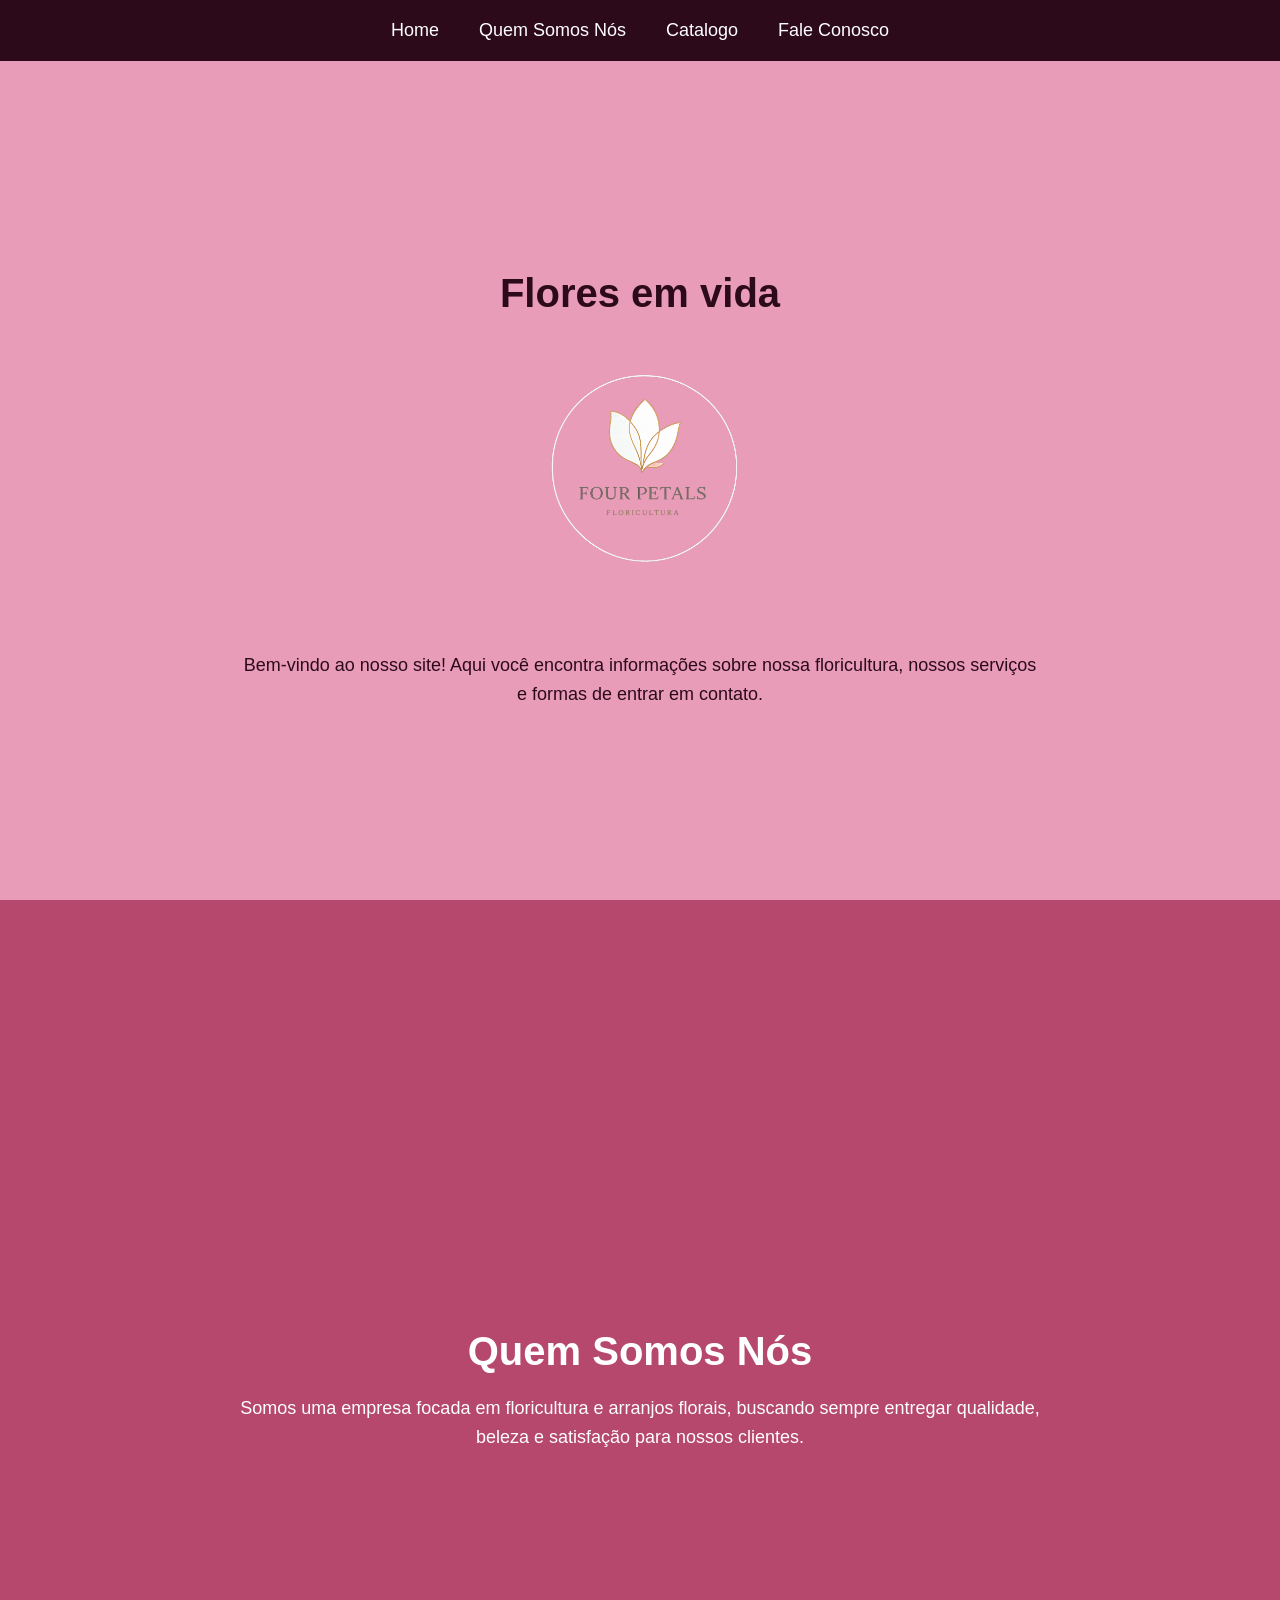
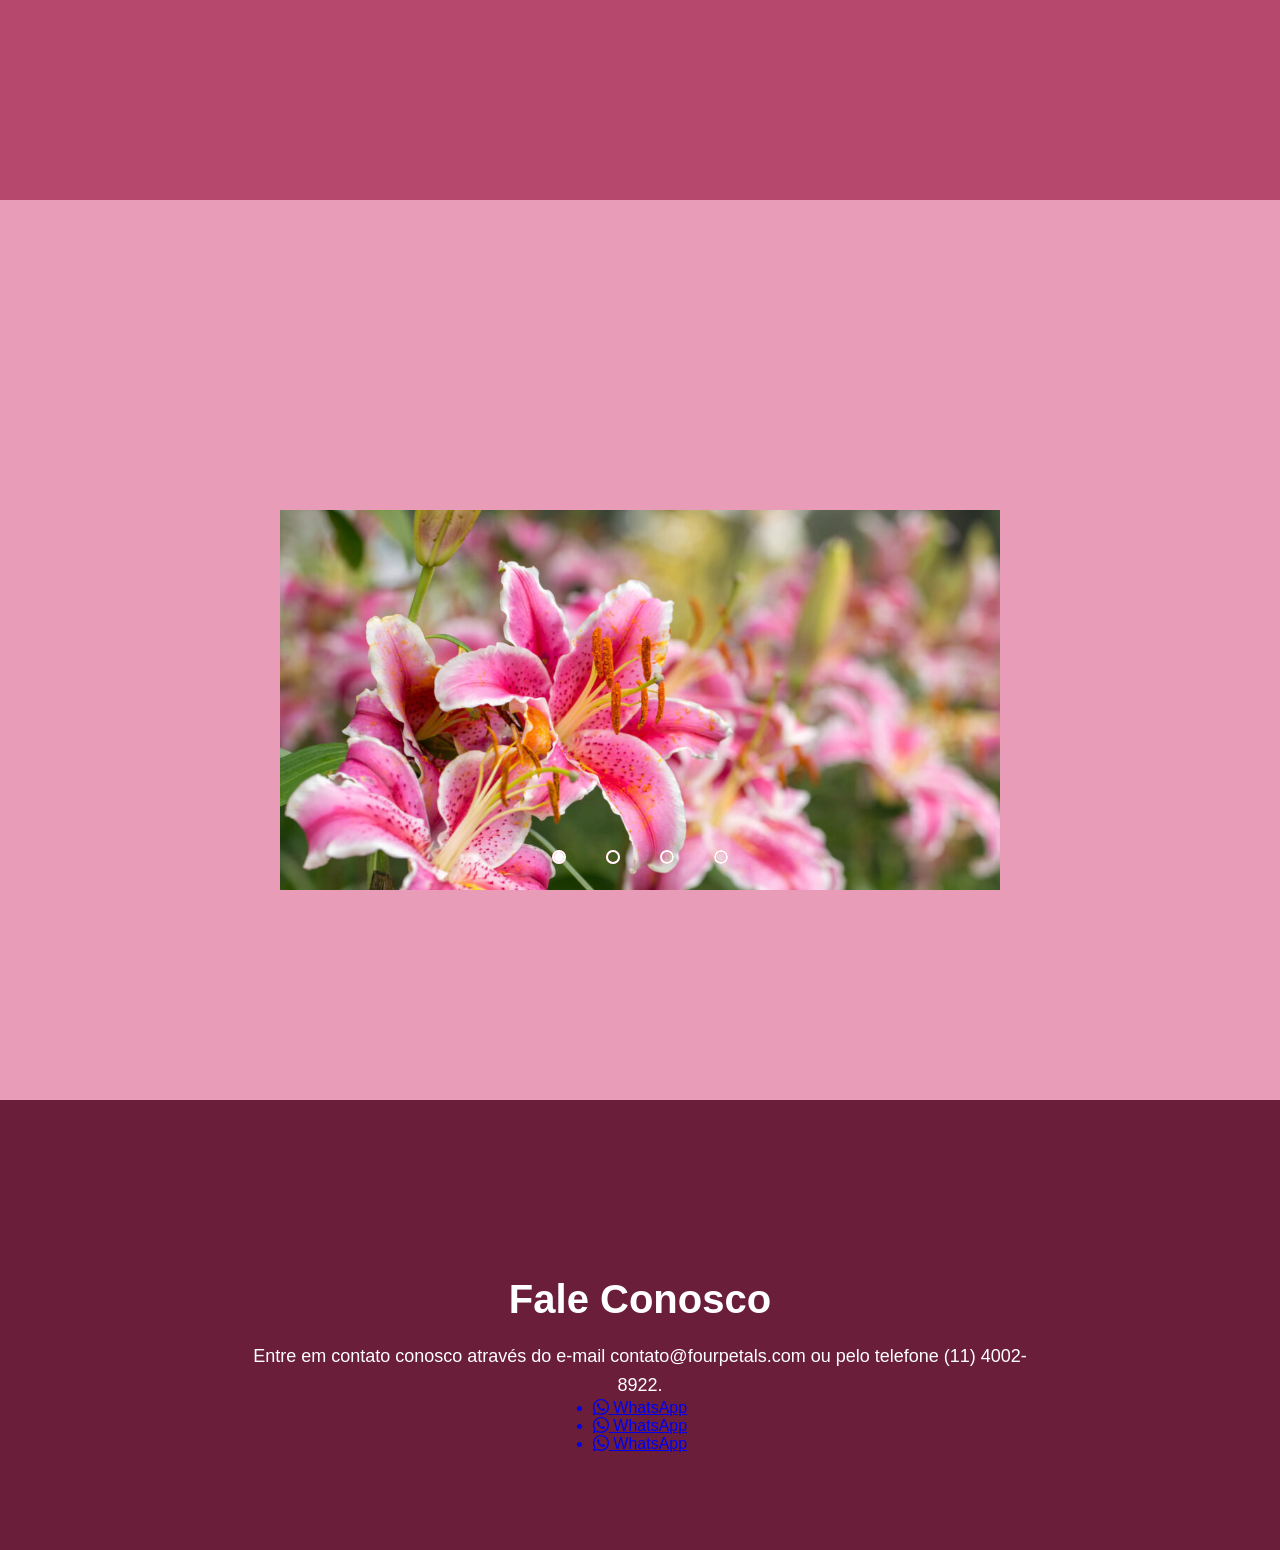
==== index.html @ 28633aa7 "icones icones de contato" ====
<!DOCTYPE html>
<html lang="pt-BR">
<head>
    <meta charset="UTF-8">
    <meta name="viewport" content="width=device-width, initial-scale=1.0">
    <link rel="stylesheet" href="style.css">
 
    <title>Four Petals Floricultura</title>
</head>

<body>

<header>
    <nav>
        <ul>
            <li><a href="#home">Home</a></li>
            <li><a href="#quem-somos">Quem Somos Nós</a></li>
            <li><a href="#carrossel">Catalogo</a></li>
            <li><a href="#fale-conosco">Fale Conosco</a></li>

        </ul> 
    </nav>
</header>

<section id="home">
    <h1>Flores em vida</h1>

    <img src="imagens/chat.png" alt="Logo Four Petals" class="logo">

    <p>
        Bem-vindo ao nosso site! Aqui você encontra informações sobre nossa floricultura,
        nossos serviços e formas de entrar em contato.
    </p>
</section>
<!-- CARROSSEL DE FOTOS -->
<div class="carousel">

   

</div>

<section id="quem-somos">
    <h1>Quem Somos Nós</h1>

    <p>
        Somos uma empresa focada em floricultura e arranjos florais,
        buscando sempre entregar qualidade, beleza e satisfação para nossos clientes.
    </p>
</section>

    <section id="imagens">
        
        <div class="slider">

            <div class="slides">
                <!---Radio Buttons--->
                <input type="radio" name="radio-btn" id="radio1">
                <input type="radio" name="radio-btn" id="radio2">
                <input type="radio" name="radio-btn" id="radio3">
                <input type="radio" name="radio-btn" id="radio4">
               <!---Fim Radio Buttons--->

             <!---Slide images--->
                <div class="slide first">
                    <img src="imagens/site.jpeg">

                </div>
                <div class="slide">
                    <img src="imagens/61x-wRxn1pL.jpg">

                </div>
                <div class="slide">
                    <img src="imagens/orquidea.jpg">

                </div>
                <div class="slide">
                    <img src="imagens/girassol.jpg">

                </div>
               <!---Fim Radio Buttons--->

                  <!---Navigation auto--->
                <div class="navigation-auto">
                    <div class="auto-btn1"></div>
                    <div class="auto-btn2"></div>
                    <div class="auto-btn3"></div>
                    <div class="auto-btn4"></div>
                </div>

        
            </div>

            <div class="manual-navigation">
                    <label for="radio1" class="manual-btn"></label>
                    <label for="radio2" class="manual-btn"></label>
                    <label for="radio3" class="manual-btn"></label>
                    <label for="radio4" class="manual-btn"></label>
                    


            </div>






        </div>





    </section>

<section id="fale-conosco">
    <h1>Fale Conosco</h1>

    <p>
        Entre em contato conosco através do e-mail contato@fourpetals.com
        ou pelo telefone (11) 4002-8922.
    </p>

    <head>

        <link rel="stylesheet" href="https://cdn.jsdelivr.net/npm/bootstrap-icons@1.13.1/font/bootstrap-icons.min.css">

    <link rel="stylesheet" href="style.css">
    <title>Botões sociais</title>
 </head>  

 
    <ul>
        <a href="#instagram">
            <li style="--cor1: #8cff00; --cor2: #00ffe1;">
                <span class="icon"><i class="bi bi-whatsapp"></i></span>
                <span class="text">WhatsApp</span>
            </li>
        </a>

                <a href="#whatsapp">
            <li style="--cor1: #8cff00; --cor2: #00ffe1;">
                <span class="icon"><i class="bi bi-whatsapp"></i></span>
                <span class="text">WhatsApp</span>
            </li>
        </a>

        <a href="#redes-sociais">
            <li style="--cor1: #8cff00; --cor2: #00ffe1;">
                <span class="icon"><i class="bi bi-whatsapp"></i></span>
                <span class="text">WhatsApp</span>
            </li>
        </a>

    </ul>  

</section>


<script src="script.js"></script>
</body>
</html>
---- style.css ----
* {
    margin: 0;
    padding: 0;
    box-sizing: border-box;
    font-family: Arial, Helvetica, sans-serif;
}

html {
    scroll-behavior: smooth;
}

body {
    background-color: #E89CB8;
}

/* Cabeçalho */
header {
    background-color: #2C0A1A;
    padding: 20px;
    position: fixed;
    width: 100%;
    top: 0;
    left: 0;
    z-index: 1000;
}

nav ul {
    display: flex;
    justify-content: center;
    gap: 40px;
    list-style: none;
}

nav a {
    color: white;
    text-decoration: none;
    font-size: 18px;
    transition: 0.3s;
}

nav a:hover {
    color: #E89CB8;
}

/* Seções */
section {
    min-height: 100vh;
    padding: 120px 40px 40px;
    display: flex;
    flex-direction: column;
    justify-content: center;
    align-items: center;
    text-align: center;
}


/*Parte do carrosel*/

.slider {
    margin: 0 auto;
    width: 800px;
    height: 400px;
    overflow: hidden;
}


.slides{
    width: 400%;
    height: 400px;
    display: flex;
}

.slides input{
    display: none;
}

.slide{
    width: 25%;
    position: relative;
    transition: 2s;
}

.slide img{
    width: 800px;
}

.manual-navigation{
    position:absolute;
    width: 800px;
    margin-top: -40px;
    display: flex;
    justify-content: center;
}

.manual-btn{
    border: 2px solid #fff;
    padding: 5px;
    border-radius: 10px;
    cursor:pointer;
    transition: 1s;
}

.manual-btn:not(:last-child){
    margin-right: 40px;
}

.manual-btn:hover{
    background-color: white;
}

#radio1:checked ~ .first{
    margin-left: 0;
}

#radio2:checked ~ .first{
    margin-left: -25%;
}

#radio3:checked ~ .first{
    margin-left: -50%;
}

#radio4:checked ~ .first{
    margin-left: -75%;
}

.navigation-auto div{
    border: 2px solid rgb(247, 68, 97);
    padding: 5px;
    border-radius: 10px;
    cursor: pointer;
    transition: 1s;
}

.navigation-auto{
    position: absolute;
    width: 800px;
    margin-top: 360px;
    display: flex;
    justify-content: center;
}

.manual-btn:not(:last-child){
    margin-right : 40px;
}

.manual-btn:hover{
    background-color: #fff;
}

.navigation-auto div:not(:last-child){
    margin-right: 40px;
}

#radio1:checked ~ .navigation-auto .auto-btn1{
    background-color: white;
}

#radio2:checked ~ .navigation-auto .auto-btn2{
    background-color: white;
}

#radio3:checked ~ .navigation-auto .auto-btn3{
    background-color: white;
}

#radio4:checked ~ .navigation-auto .auto-btn4{
    background-color: white;
}

/* Home */
#home {
    background-color: #E89CB8;
    color: #2C0A1A;
}

/* Quem Somos */
#quem-somos {
    background-color: #B5486C;
    color: white;
}

/* Fale Conosco */
#fale-conosco {
    background-color: #6B1E3A;
    color: white;
    min-height: 50vh;
}


/* Títulos */
h1 {
    margin-bottom: 20px;
    font-size: 40px;
    color: #2C0A1A;
}

#quem-somos h1,
#fale-conosco h1 {
    color: white;
}

p {
    font-size: 18px;
    line-height: 1.6;
    max-width: 800px;
}

/* Imagem */
img {
    width: 250px;
    max-width: 90%;
    margin: 20px 0;
}

/* Botões */
button {
    background-color: #2C0A1A;
    color: white;
    border: none;
    padding: 12px 24px;
    border-radius: 8px;
    cursor: pointer;
    transition: 0.3s;
}

button:hover {
    background-color: #6B1E3A;
}
---- style.css ----
* {
    margin: 0;
    padding: 0;
    box-sizing: border-box;
    font-family: Arial, Helvetica, sans-serif;
}

html {
    scroll-behavior: smooth;
}

body {
    background-color: #E89CB8;
}

/* Cabeçalho */
header {
    background-color: #2C0A1A;
    padding: 20px;
    position: fixed;
    width: 100%;
    top: 0;
    left: 0;
    z-index: 1000;
}

nav ul {
    display: flex;
    justify-content: center;
    gap: 40px;
    list-style: none;
}

nav a {
    color: white;
    text-decoration: none;
    font-size: 18px;
    transition: 0.3s;
}

nav a:hover {
    color: #E89CB8;
}

/* Seções */
section {
    min-height: 100vh;
    padding: 120px 40px 40px;
    display: flex;
    flex-direction: column;
    justify-content: center;
    align-items: center;
    text-align: center;
}


/*Parte do carrosel*/

.slider {
    margin: 0 auto;
    width: 800px;
    height: 400px;
    overflow: hidden;
}


.slides{
    width: 400%;
    height: 400px;
    display: flex;
}

.slides input{
    display: none;
}

.slide{
    width: 25%;
    position: relative;
    transition: 2s;
}

.slide img{
    width: 800px;
}

.manual-navigation{
    position:absolute;
    width: 800px;
    margin-top: -40px;
    display: flex;
    justify-content: center;
}

.manual-btn{
    border: 2px solid #fff;
    padding: 5px;
    border-radius: 10px;
    cursor:pointer;
    transition: 1s;
}

.manual-btn:not(:last-child){
    margin-right: 40px;
}

.manual-btn:hover{
    background-color: white;
}

#radio1:checked ~ .first{
    margin-left: 0;
}

#radio2:checked ~ .first{
    margin-left: -25%;
}

#radio3:checked ~ .first{
    margin-left: -50%;
}

#radio4:checked ~ .first{
    margin-left: -75%;
}

.navigation-auto div{
    border: 2px solid rgb(247, 68, 97);
    padding: 5px;
    border-radius: 10px;
    cursor: pointer;
    transition: 1s;
}

.navigation-auto{
    position: absolute;
    width: 800px;
    margin-top: 360px;
    display: flex;
    justify-content: center;
}

.manual-btn:not(:last-child){
    margin-right : 40px;
}

.manual-btn:hover{
    background-color: #fff;
}

.navigation-auto div:not(:last-child){
    margin-right: 40px;
}

#radio1:checked ~ .navigation-auto .auto-btn1{
    background-color: white;
}

#radio2:checked ~ .navigation-auto .auto-btn2{
    background-color: white;
}

#radio3:checked ~ .navigation-auto .auto-btn3{
    background-color: white;
}

#radio4:checked ~ .navigation-auto .auto-btn4{
    background-color: white;
}

/* Home */
#home {
    background-color: #E89CB8;
    color: #2C0A1A;
}

/* Quem Somos */
#quem-somos {
    background-color: #B5486C;
    color: white;
}

/* Fale Conosco */
#fale-conosco {
    background-color: #6B1E3A;
    color: white;
    min-height: 50vh;
}


/* Títulos */
h1 {
    margin-bottom: 20px;
    font-size: 40px;
    color: #2C0A1A;
}

#quem-somos h1,
#fale-conosco h1 {
    color: white;
}

p {
    font-size: 18px;
    line-height: 1.6;
    max-width: 800px;
}

/* Imagem */
img {
    width: 250px;
    max-width: 90%;
    margin: 20px 0;
}

/* Botões */
button {
    background-color: #2C0A1A;
    color: white;
    border: none;
    padding: 12px 24px;
    border-radius: 8px;
    cursor: pointer;
    transition: 0.3s;
}

button:hover {
    background-color: #6B1E3A;
}
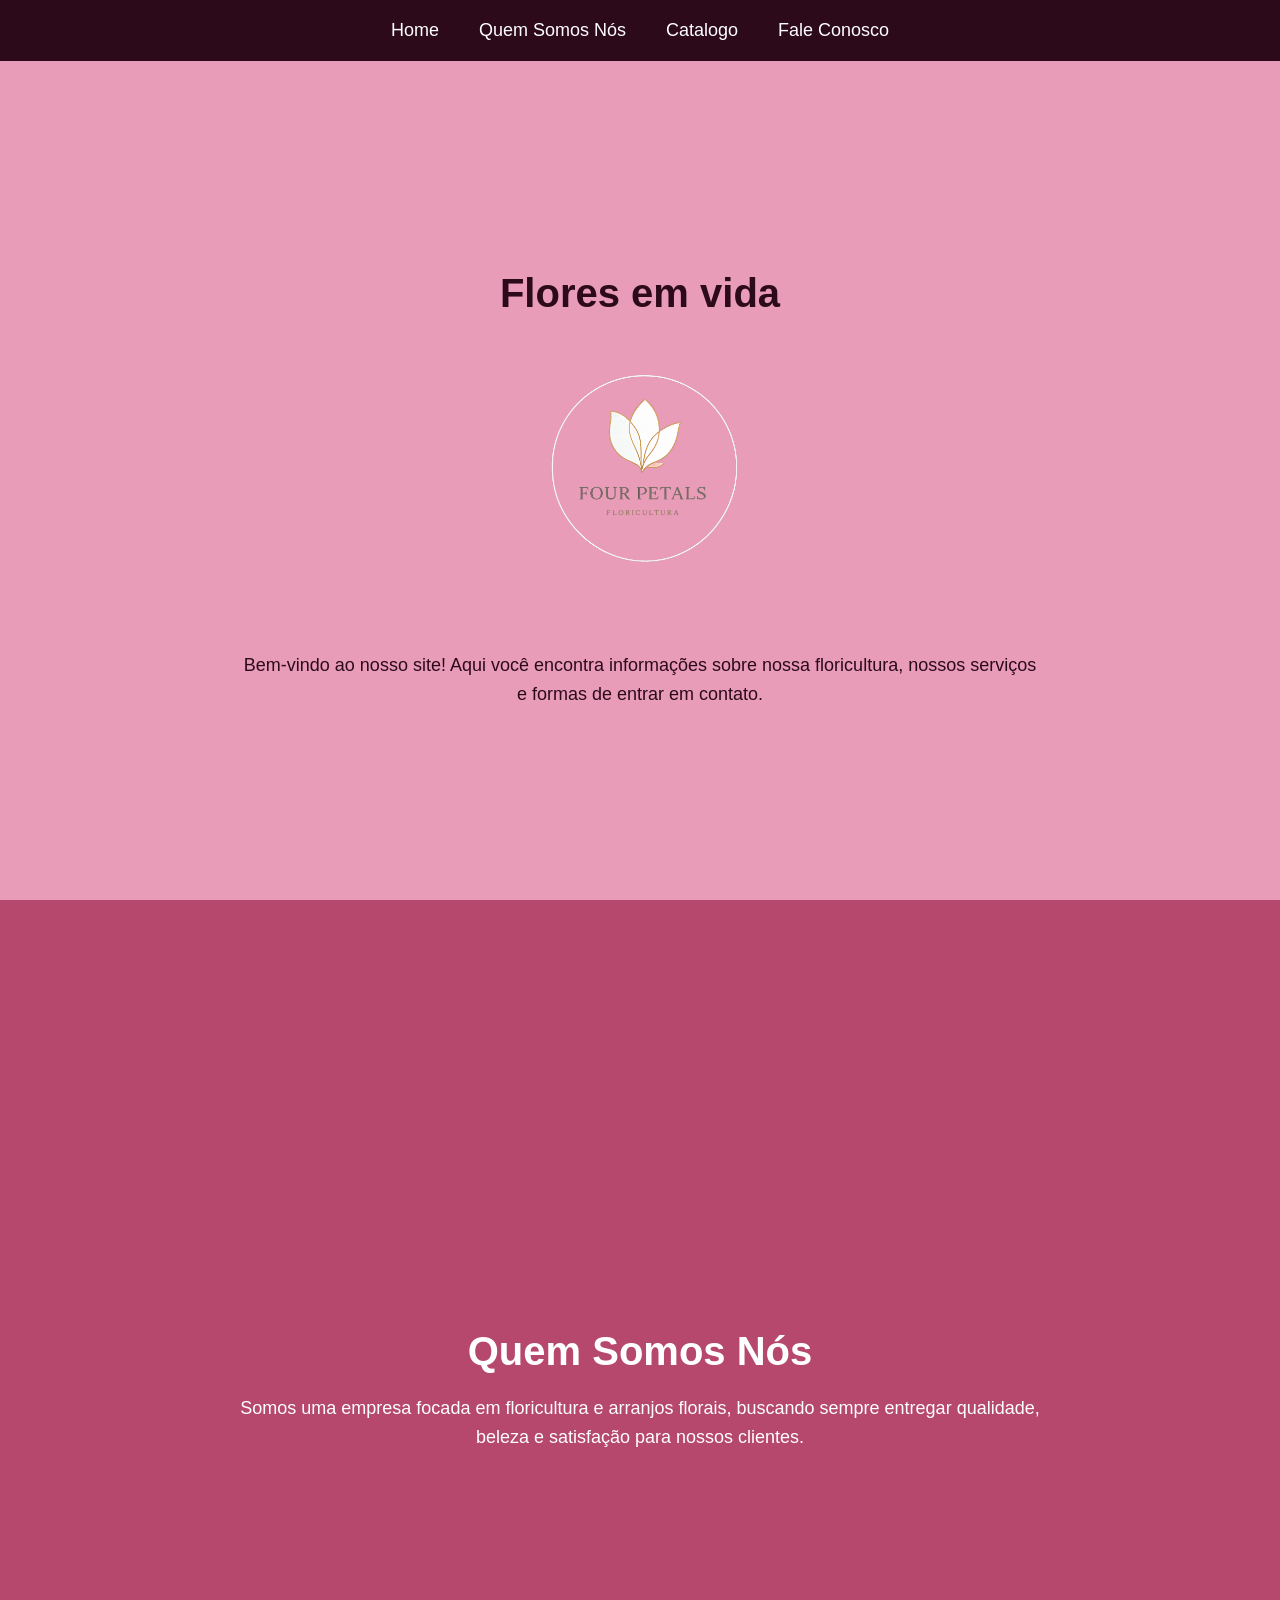
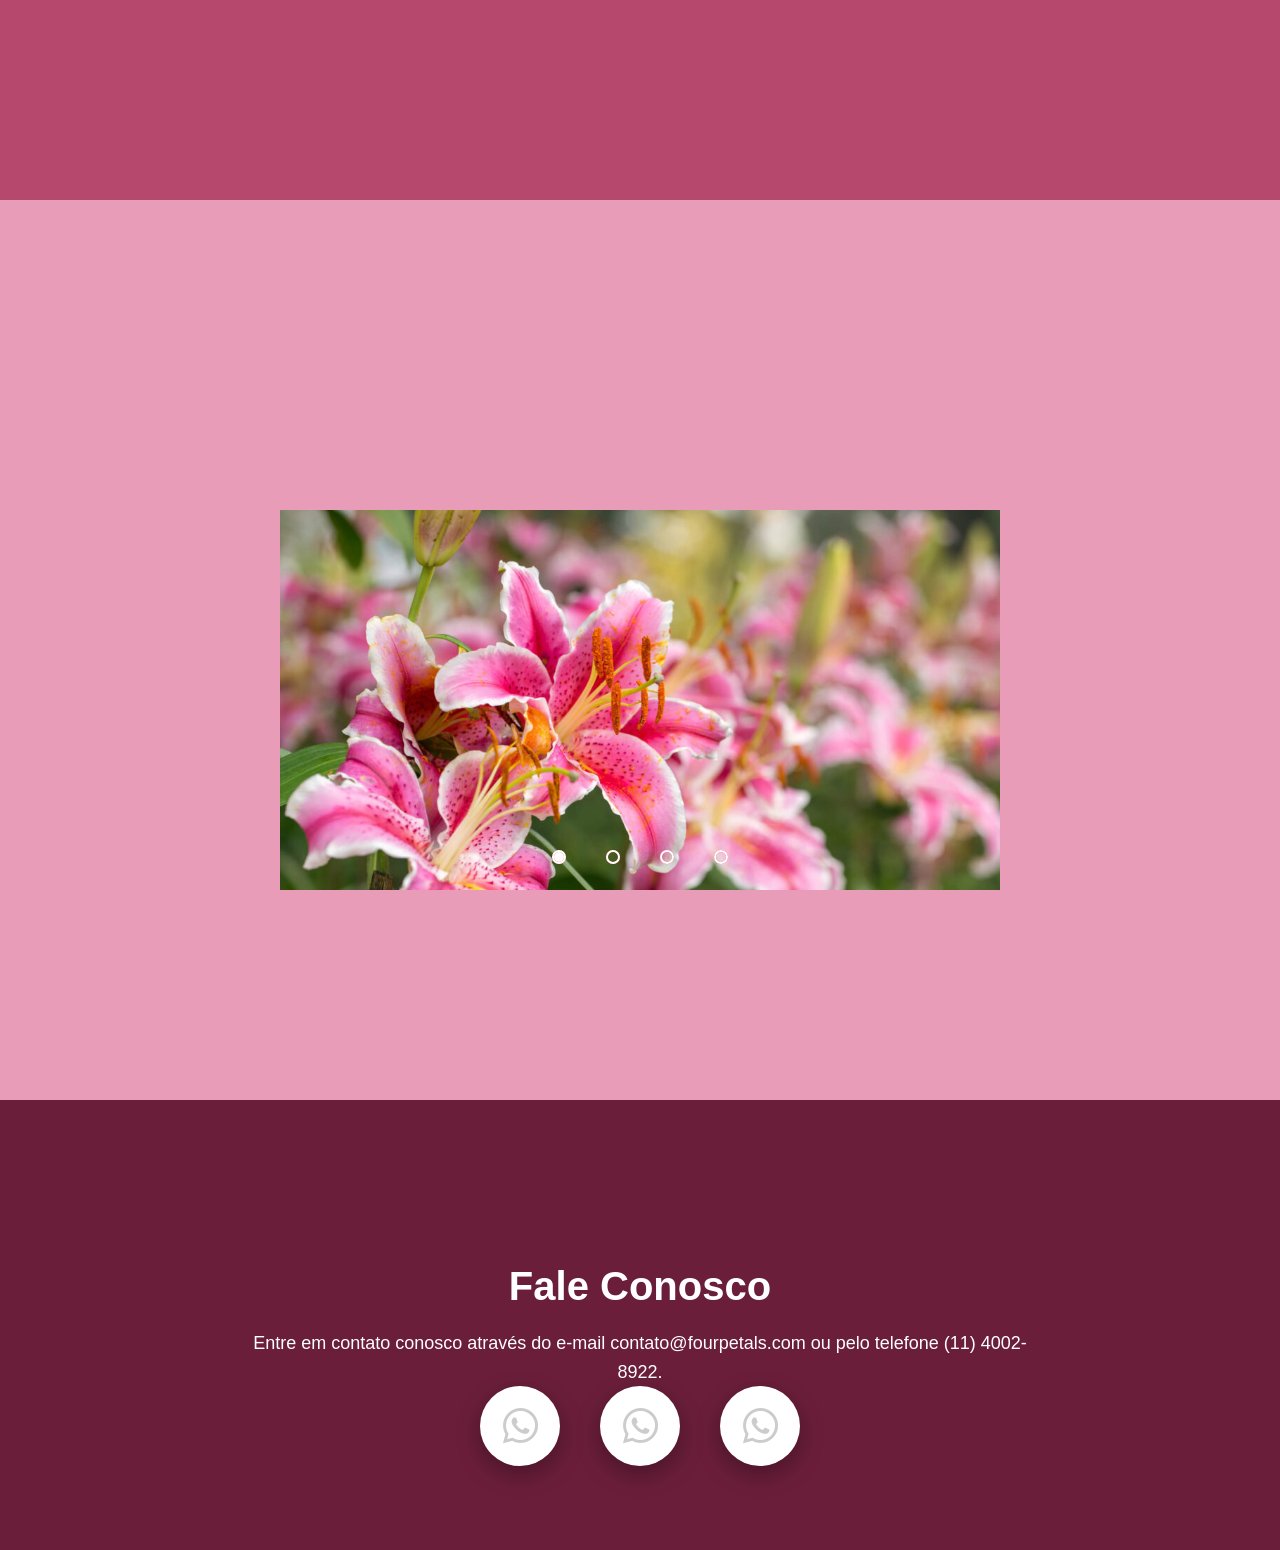
==== commit a8e34c59: "atualizações transição dos ícones" ====
--- a/index.html
+++ b/index.html
@@ -122,37 +122,48 @@
     </p>
 
     <head>
+        <meta charset="UTF-8">
+        <meta nome="viewport" content="width=device-width,initital-scale=1.0">
 
         <link rel="stylesheet" href="https://cdn.jsdelivr.net/npm/bootstrap-icons@1.13.1/font/bootstrap-icons.min.css">
 
-    <link rel="stylesheet" href="style.css">
-    <title>Botões sociais</title>
- </head>  
+        <link rel="stylesheet" href="style.css">
+        <title>botões sociais</title>
 
- 
-    <ul>
-        <a href="#instagram">
-            <li style="--cor1: #8cff00; --cor2: #00ffe1;">
-                <span class="icon"><i class="bi bi-whatsapp"></i></span>
-                <span class="text">WhatsApp</span>
-            </li>
-        </a>
+    </head>
+    <body>
+<ul>
+    <a href="#">
+        <li style="--cor1: #8cff00; --cor2:#00ffe1;">
+            <span class="icon"><i class="bi bi-whatsapp"></i></span>
+             <span class="text">whatsapp</span>
 
-                <a href="#whatsapp">
-            <li style="--cor1: #8cff00; --cor2: #00ffe1;">
-                <span class="icon"><i class="bi bi-whatsapp"></i></span>
-                <span class="text">WhatsApp</span>
-            </li>
-        </a>
+            
+        </li>
+    </a>
 
-        <a href="#redes-sociais">
-            <li style="--cor1: #8cff00; --cor2: #00ffe1;">
-                <span class="icon"><i class="bi bi-whatsapp"></i></span>
-                <span class="text">WhatsApp</span>
-            </li>
-        </a>
+    <a href="#">
+        <li style="--cor2: #8cff00; --cor2:#00ffe1;">
+            <span class="icon"><i class="bi bi-whatsapp"></i></span>
+             <span class="text">whatsapp</span>
 
-    </ul>  
+            
+        </li>
+    </a>
+
+
+    <a href="#">
+        <li style="--cor3: #8cff00; --cor2:#00ffe1;">
+            <span class="icon"><i class="bi bi-whatsapp"></i></span>
+             <span class="text">whatsapp</span>
+
+            
+        </li>
+    </a>
+
+</ul>
+   
+
 
 </section>
 
--- a/style.css
+++ b/style.css
@@ -200,6 +200,7 @@
     color: white;
 }
 
+
 p {
     font-size: 18px;
     line-height: 1.6;
@@ -229,21 +230,78 @@
 }
 
 
- 
-
-
+ul{
+    list-style-type: none;
+
+    display: flex;
+
+    position: relative;
+
+    gap: 40px;
+}
+
+ul li .icon{
+    width: 80px;
+    height: 80px;
+
+    background: #ffffffff;
+    box-shadow: 0 8px 25px #00000055;
+    border-radius: 60px;
+
+    display: flex;
+    align-items: center;
+    justify-content: center;
+
+    position: relative;
+
+}
+
+ul li :hover{
+    width: 180px;
+}
+ul li span{
+    position: absolute;
    
-
-
-
-
-
-
-
-
-
-
-
-
-
-
+}
+
+ul li .icon{
+    color: #ccc;
+    font-size: 2.2em;
+    transition: .5s;
+
+}
+
+ul li .text{
+    color:#ffffffff;
+    font-size: 18px;
+
+    transform: scale(0);
+    transition: .2s;
+    transition-delay: .1s;
+}
+
+ul li:hover .text{
+    transform: scale(1);
+}
+
+ul li:hover .icon{
+    transform: scale(0);
+
+}
+
+
+  
+
+
+
+
+
+
+
+
+
+
+
+
+
+
--- a/style.css
+++ b/style.css
@@ -200,6 +200,7 @@
     color: white;
 }
 
+
 p {
     font-size: 18px;
     line-height: 1.6;
@@ -229,21 +230,78 @@
 }
 
 
- 
-
-
+ul{
+    list-style-type: none;
+
+    display: flex;
+
+    position: relative;
+
+    gap: 40px;
+}
+
+ul li .icon{
+    width: 80px;
+    height: 80px;
+
+    background: #ffffffff;
+    box-shadow: 0 8px 25px #00000055;
+    border-radius: 60px;
+
+    display: flex;
+    align-items: center;
+    justify-content: center;
+
+    position: relative;
+
+}
+
+ul li :hover{
+    width: 180px;
+}
+ul li span{
+    position: absolute;
    
-
-
-
-
-
-
-
-
-
-
-
-
-
-
+}
+
+ul li .icon{
+    color: #ccc;
+    font-size: 2.2em;
+    transition: .5s;
+
+}
+
+ul li .text{
+    color:#ffffffff;
+    font-size: 18px;
+
+    transform: scale(0);
+    transition: .2s;
+    transition-delay: .1s;
+}
+
+ul li:hover .text{
+    transform: scale(1);
+}
+
+ul li:hover .icon{
+    transform: scale(0);
+
+}
+
+
+  
+
+
+
+
+
+
+
+
+
+
+
+
+
+
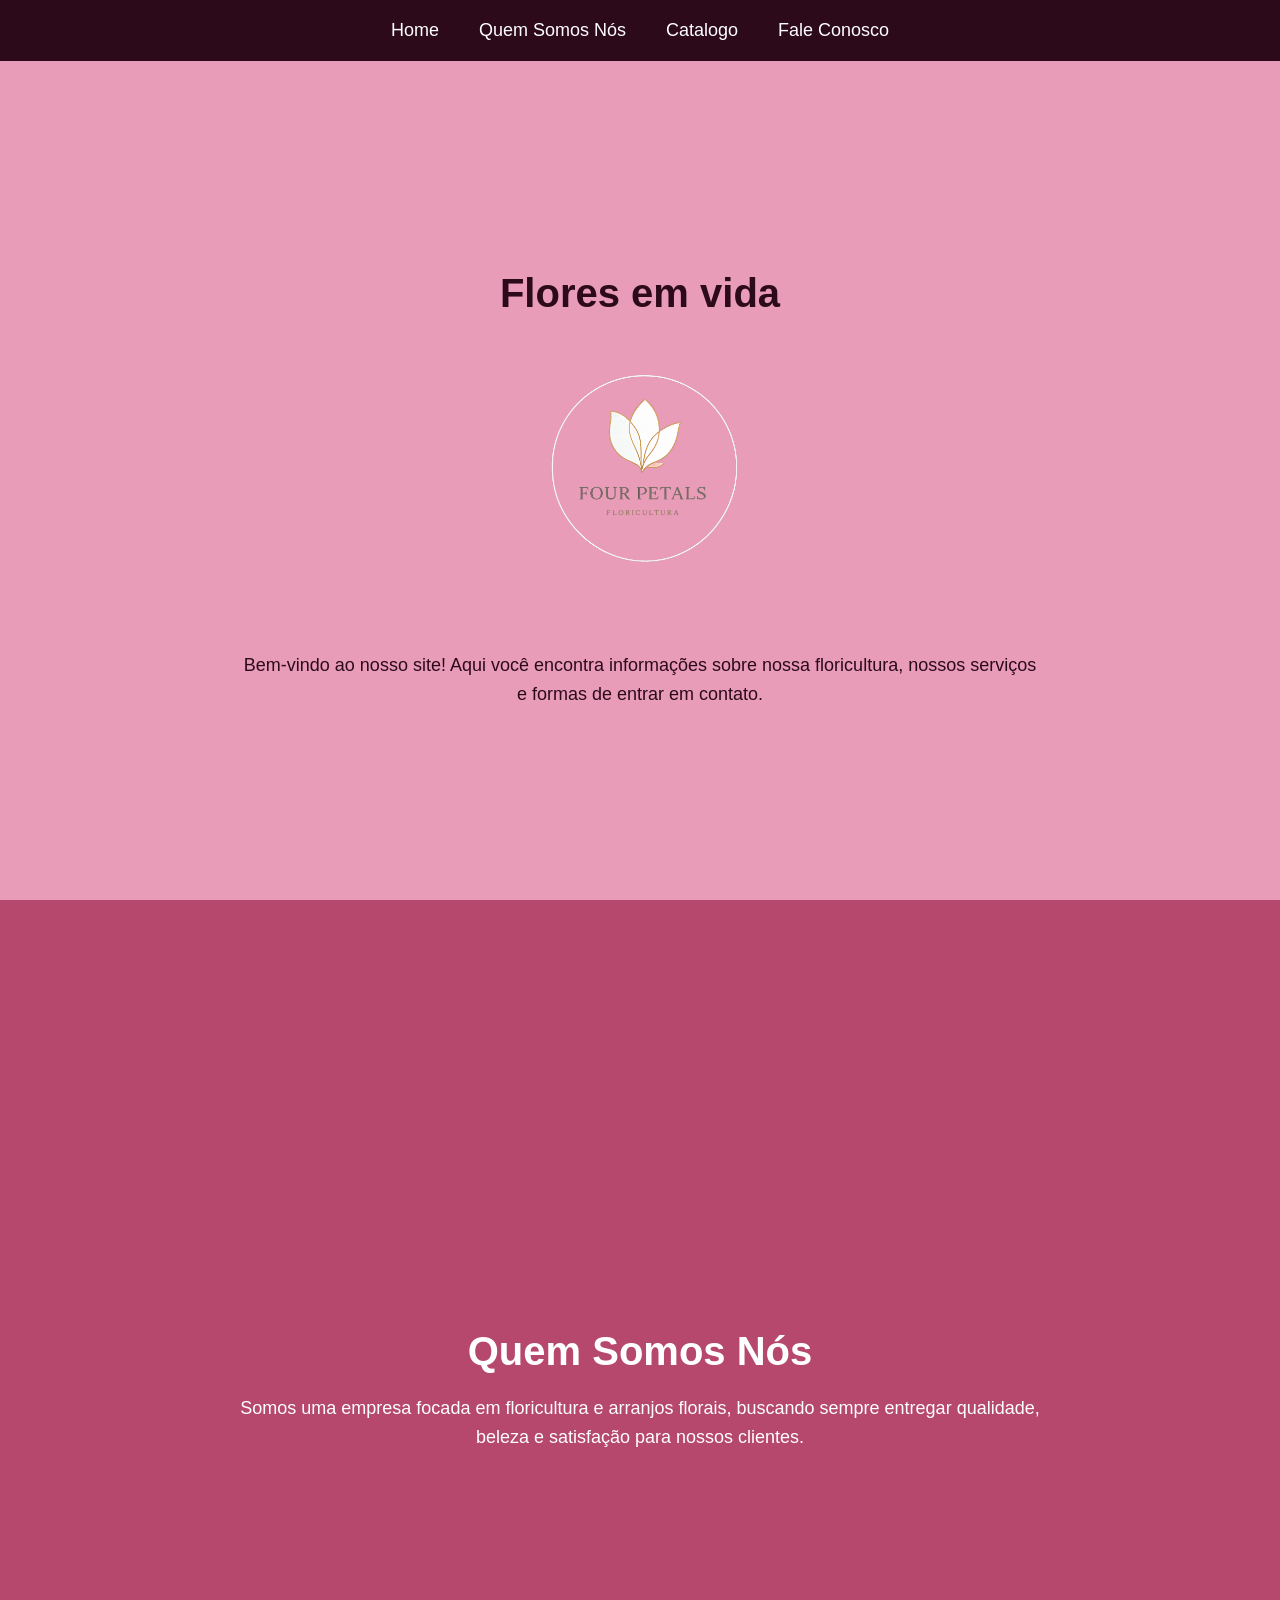
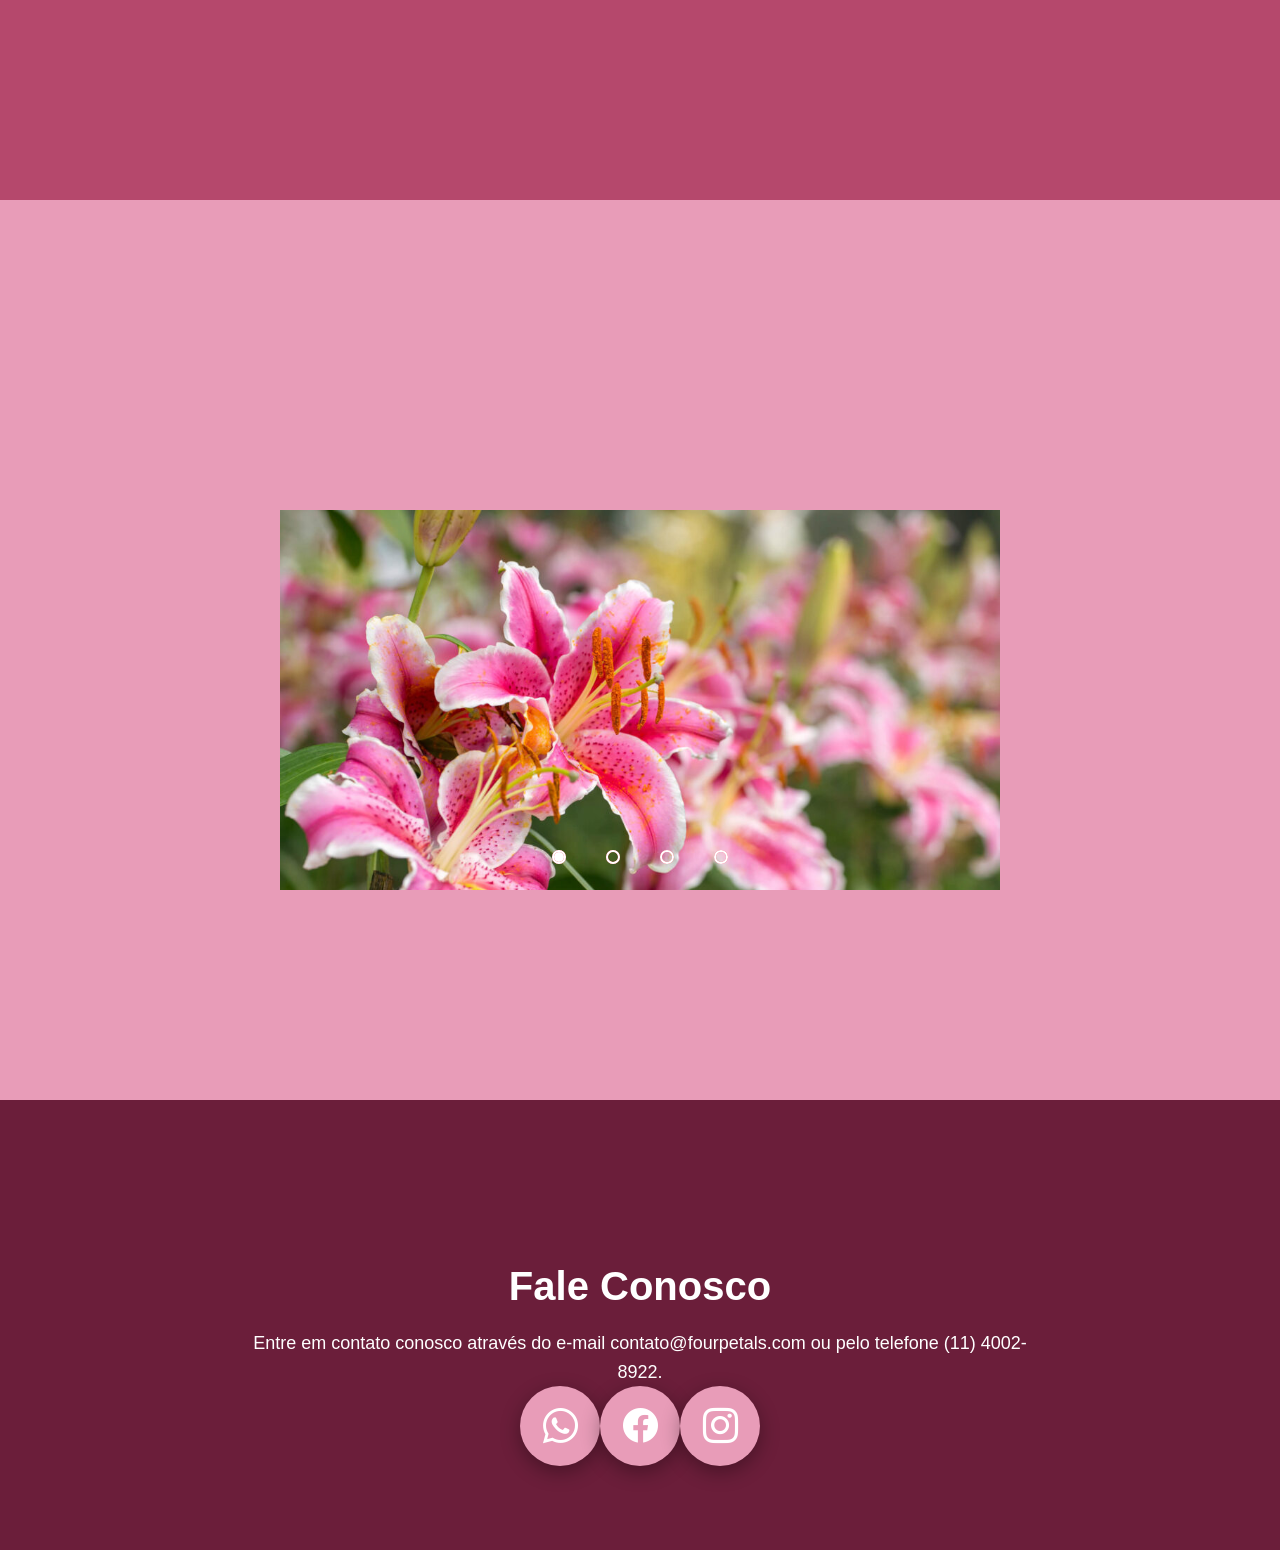
==== commit f1da528d: "icons atualizados colocamos icons no site" ====
--- a/index.html
+++ b/index.html
@@ -123,7 +123,7 @@
 
     <head>
         <meta charset="UTF-8">
-        <meta nome="viewport" content="width=device-width,initital-scale=1.0">
+        <meta nome="viewport" content="width=device-width, initital-scale=1.0">
 
         <link rel="stylesheet" href="https://cdn.jsdelivr.net/npm/bootstrap-icons@1.13.1/font/bootstrap-icons.min.css">
 
@@ -132,37 +132,38 @@
 
     </head>
     <body>
-<ul>
-    <a href="#">
-        <li style="--cor1: #8cff00; --cor2:#00ffe1;">
-            <span class="icon"><i class="bi bi-whatsapp"></i></span>
-             <span class="text">whatsapp</span>
+            <div class="img-icones">
+                <ul>
+                    <a href="#">
+                        <li style="--cor1: #8cff00; --cor2:#00ffe1;">
+                            <span class="icon"><i class="bi bi-whatsapp"></i></span>
+                            <span class="text">whatsapp</span>
 
             
-        </li>
-    </a>
+                        </li>
+                    </a>
 
-    <a href="#">
-        <li style="--cor2: #8cff00; --cor2:#00ffe1;">
-            <span class="icon"><i class="bi bi-whatsapp"></i></span>
-             <span class="text">whatsapp</span>
+                    <a href="#">
+                        <li style="--cor1: #4800ff; --cor2:#00ffe1;">
+                            <span class="icon"><i class="bi bi-facebook"></i></span>
+                            <span class="text">facebook</span>
 
             
-        </li>
-    </a>
+                        </li>
+                    </a>
 
 
-    <a href="#">
-        <li style="--cor3: #8cff00; --cor2:#00ffe1;">
-            <span class="icon"><i class="bi bi-whatsapp"></i></span>
-             <span class="text">whatsapp</span>
+                    <a href="#">
+                        <li style="--cor1:#fb3997; --cor2:#fecf12;">
+                            <span class="icon"><i class="bi bi-instagram"></i></span>
+                            <span class="text">instagram</span>
 
             
-        </li>
-    </a>
+                        </li>
+                    </a>
 
-</ul>
-   
+                </ul>
+            </div>
 
 
 </section>
--- a/style.css
+++ b/style.css
@@ -185,7 +185,78 @@
     background-color: #6B1E3A;
     color: white;
     min-height: 50vh;
-}
+    
+
+}
+
+ul{
+    list-style-type: none;
+    display:flex;
+
+    position: relative;
+}
+
+.img-icones ul li{
+    width: 80px;
+    height: 80px;
+
+    background-color: #e89cb8;
+    box-shadow: 0 6px 20px #00000055;
+
+    border-radius: 60px;
+
+    display: flex;
+    align-items: center;
+    justify-content: center;
+    position: relative;
+    transition: .2s;
+}
+ 
+.img-icones ul li:hover{
+    width: 180px;
+}
+.img-icones ul li span{
+    position: absolute;
+
+}
+.img-icones ul li .icon{
+    color: #ffff;
+    font-size: 2.2em;
+    transition: .2s;
+
+
+ }
+
+ .img-icones ul li .text{
+    color:#faf9f9;
+    font-size: 20px;
+    transform: scale(0);
+    transition: .2s;
+
+    transition-delay: .1s;
+
+ }
+ .img-icones ul li:hover .text{
+    transform: scale(1);
+ }
+ .img-icones ul li:hover .icon{
+    transform: scale(0);
+    
+  }
+  .img-icones ul li::before{
+    content: '';
+    position: absolute;
+    background-image: linear-gradient(45deg, var(--cor1) ,var(--cor2));
+    inset:0;
+    opacity: 0;
+    border-radius: 60px;
+   }
+   .img-icones ul li:hover::before{
+    opacity: 1;
+   }
+
+    
+
 
 
 /* Títulos */
@@ -230,64 +301,6 @@
 }
 
 
-ul{
-    list-style-type: none;
-
-    display: flex;
-
-    position: relative;
-
-    gap: 40px;
-}
-
-ul li .icon{
-    width: 80px;
-    height: 80px;
-
-    background: #ffffffff;
-    box-shadow: 0 8px 25px #00000055;
-    border-radius: 60px;
-
-    display: flex;
-    align-items: center;
-    justify-content: center;
-
-    position: relative;
-
-}
-
-ul li :hover{
-    width: 180px;
-}
-ul li span{
-    position: absolute;
-   
-}
-
-ul li .icon{
-    color: #ccc;
-    font-size: 2.2em;
-    transition: .5s;
-
-}
-
-ul li .text{
-    color:#ffffffff;
-    font-size: 18px;
-
-    transform: scale(0);
-    transition: .2s;
-    transition-delay: .1s;
-}
-
-ul li:hover .text{
-    transform: scale(1);
-}
-
-ul li:hover .icon{
-    transform: scale(0);
-
-}
 
 
   
--- a/style.css
+++ b/style.css
@@ -185,7 +185,78 @@
     background-color: #6B1E3A;
     color: white;
     min-height: 50vh;
-}
+    
+
+}
+
+ul{
+    list-style-type: none;
+    display:flex;
+
+    position: relative;
+}
+
+.img-icones ul li{
+    width: 80px;
+    height: 80px;
+
+    background-color: #e89cb8;
+    box-shadow: 0 6px 20px #00000055;
+
+    border-radius: 60px;
+
+    display: flex;
+    align-items: center;
+    justify-content: center;
+    position: relative;
+    transition: .2s;
+}
+ 
+.img-icones ul li:hover{
+    width: 180px;
+}
+.img-icones ul li span{
+    position: absolute;
+
+}
+.img-icones ul li .icon{
+    color: #ffff;
+    font-size: 2.2em;
+    transition: .2s;
+
+
+ }
+
+ .img-icones ul li .text{
+    color:#faf9f9;
+    font-size: 20px;
+    transform: scale(0);
+    transition: .2s;
+
+    transition-delay: .1s;
+
+ }
+ .img-icones ul li:hover .text{
+    transform: scale(1);
+ }
+ .img-icones ul li:hover .icon{
+    transform: scale(0);
+    
+  }
+  .img-icones ul li::before{
+    content: '';
+    position: absolute;
+    background-image: linear-gradient(45deg, var(--cor1) ,var(--cor2));
+    inset:0;
+    opacity: 0;
+    border-radius: 60px;
+   }
+   .img-icones ul li:hover::before{
+    opacity: 1;
+   }
+
+    
+
 
 
 /* Títulos */
@@ -230,64 +301,6 @@
 }
 
 
-ul{
-    list-style-type: none;
-
-    display: flex;
-
-    position: relative;
-
-    gap: 40px;
-}
-
-ul li .icon{
-    width: 80px;
-    height: 80px;
-
-    background: #ffffffff;
-    box-shadow: 0 8px 25px #00000055;
-    border-radius: 60px;
-
-    display: flex;
-    align-items: center;
-    justify-content: center;
-
-    position: relative;
-
-}
-
-ul li :hover{
-    width: 180px;
-}
-ul li span{
-    position: absolute;
-   
-}
-
-ul li .icon{
-    color: #ccc;
-    font-size: 2.2em;
-    transition: .5s;
-
-}
-
-ul li .text{
-    color:#ffffffff;
-    font-size: 18px;
-
-    transform: scale(0);
-    transition: .2s;
-    transition-delay: .1s;
-}
-
-ul li:hover .text{
-    transform: scale(1);
-}
-
-ul li:hover .icon{
-    transform: scale(0);
-
-}
 
 
   
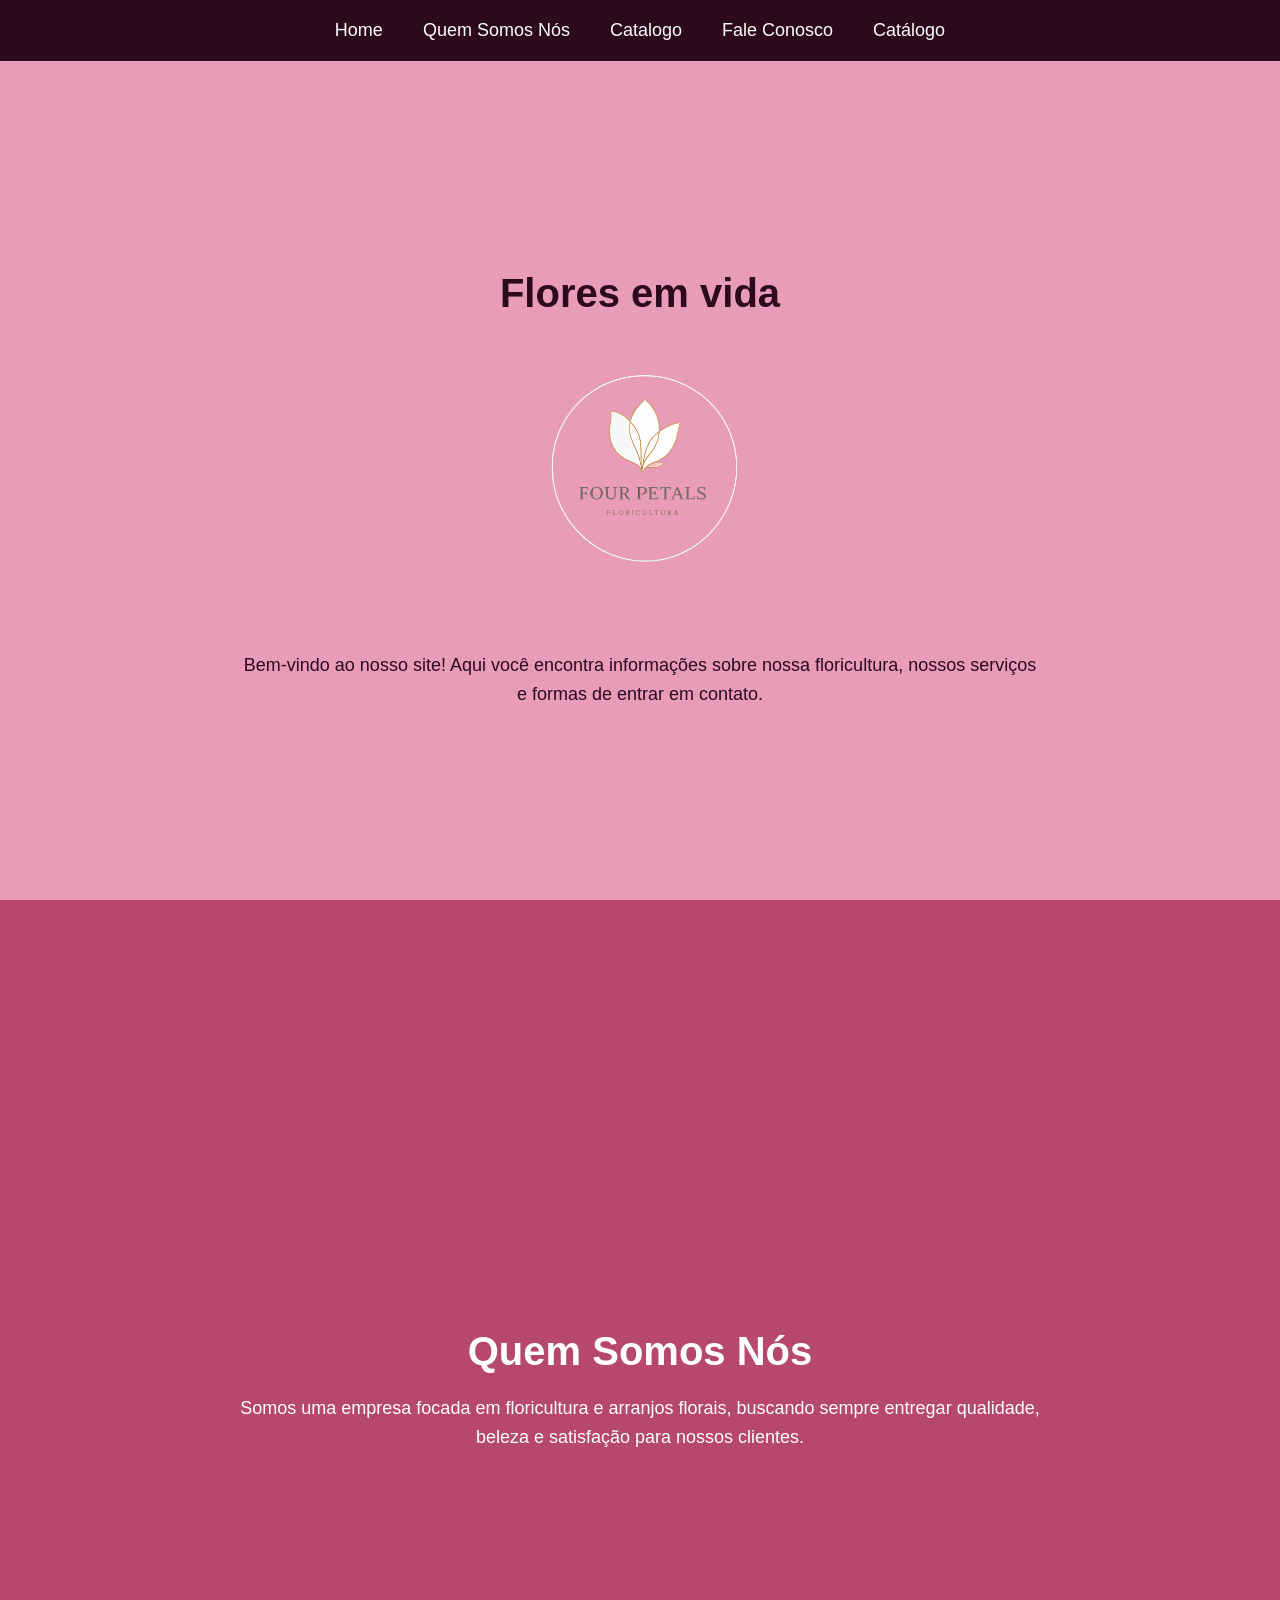
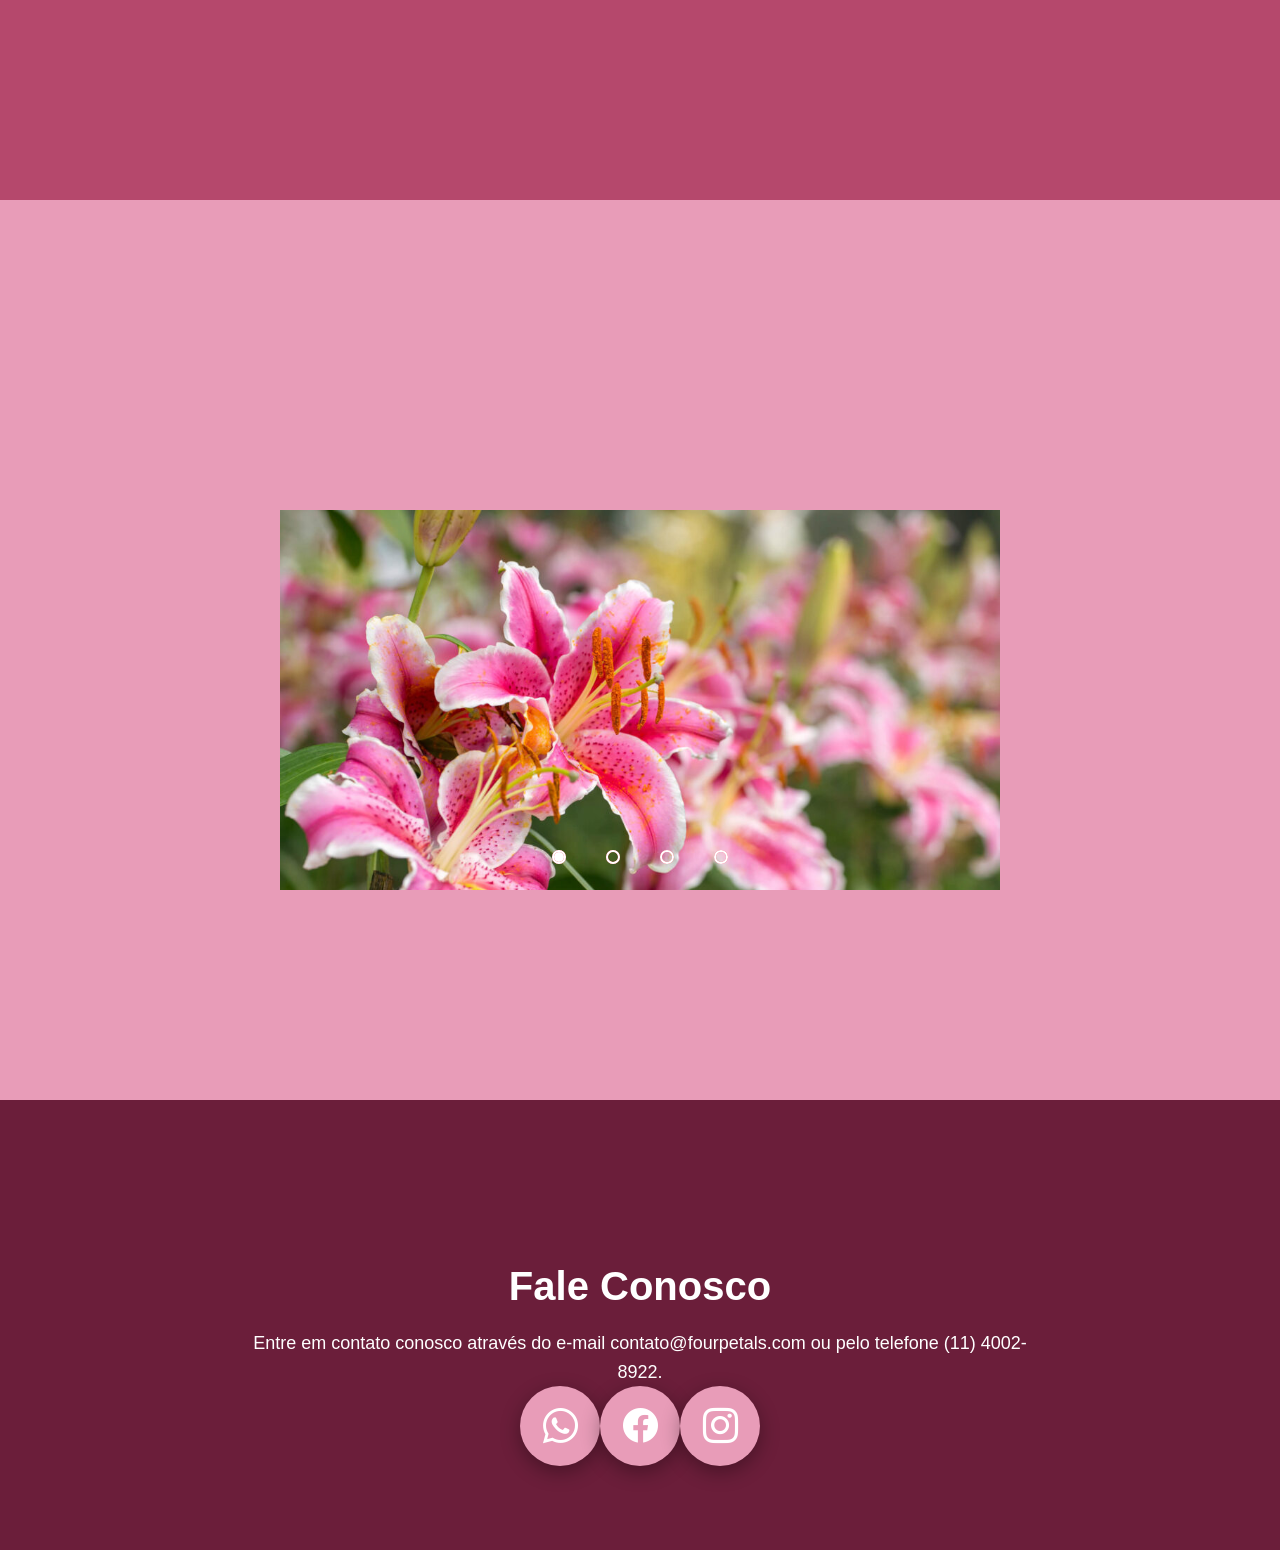
==== commit 0817490a: "atualizações das vendas colocamos imagens e preço" ====
--- a/index.html
+++ b/index.html
@@ -17,6 +17,7 @@
             <li><a href="#quem-somos">Quem Somos Nós</a></li>
             <li><a href="#carrossel">Catalogo</a></li>
             <li><a href="#fale-conosco">Fale Conosco</a></li>
+            <li><a href="index2.html">Catálogo</a></li>
 
         </ul> 
     </nav>
--- a/style.css
+++ b/style.css
@@ -299,22 +299,219 @@
 button:hover {
     background-color: #6B1E3A;
 }
-
-
-
-
-  
-
-
-
-
-
-
-
-
-
-
-
-
-
-
+/*---------------------------------- PARTE DO INDEX2 / CATÁLOGO ----------------------------------------------*/
+
+.Img-catalogo {
+    width: 100%;
+    min-height: 100vh;
+
+    padding: 120px 20px 60px;
+
+    background-color: #E89CB8;
+
+    display: grid;
+
+    grid-template-columns: repeat(3, 300px);
+
+    justify-content: center;
+
+    align-items: start;
+
+    gap: 30px;
+
+    margin: 0 auto;
+}
+
+
+.produto {
+    width: 300px;
+
+    background-color: #ffffff;
+
+    border: 1px solid #ddd;
+
+    border-radius: 22px;
+
+    overflow: hidden;
+
+    box-shadow: 0 5px 15px #00000025;
+
+    transition: 0.3s;
+}
+
+
+.produto:hover {
+    transform: translateY(-5px);
+
+    box-shadow: 0 10px 25px #00000035;
+}
+
+
+.imagem-produto {
+    width: 100%;
+    height: 190px;
+
+    position: relative;
+
+    display: flex;
+
+    justify-content: center;
+    align-items: center;
+
+    background-color: white;
+}
+
+
+.imagem-produto img {
+    width: 80%;
+    height: 100%;
+
+    object-fit: contain;
+
+    margin: 0;
+
+    max-width: 100%;
+}
+
+.desconto {
+    position: absolute;
+
+    top: 10px;
+    left: 12px;
+
+    width: 40px;
+    height: 40px;
+
+    background-color: #6B1E3A;
+
+    color: white;
+
+    border-radius: 50%;
+
+    display: flex;
+
+    justify-content: center;
+    align-items: center;
+
+    text-align: center;
+
+    font-size: 13px;
+
+    font-weight: bold;
+
+    line-height: 1.2;
+
+    z-index: 5;
+}
+
+.informacoes {
+    border-top: 4px solid #6B1E3A;
+
+    text-align: center;
+
+    padding: 20px 10px;
+}
+
+
+.informacoes h2 {
+    font-family: 'Poppins', sans-serif;
+
+    font-size: 16px;
+
+    font-weight: 400;
+
+    color: #111;
+
+    margin-bottom: 20px;
+}
+
+
+.precos {
+    display: flex;
+
+    justify-content: center;
+    align-items: center;
+
+    gap: 10px;
+}
+
+
+.preco-antigo {
+    font-size: 15px;
+
+    color: #222;
+
+    text-decoration: line-through;
+}
+
+
+.preco-atual {
+    font-family: 'Poppins', sans-serif;
+
+    font-size: 23px;
+
+    font-weight: bold;
+
+    color: #2C0A1A;
+}
+
+
+.informacoes p {
+    font-family: 'Poppins', sans-serif;
+
+    margin-top: 8px;
+
+    font-size: 14px;
+
+    color: #6B1E3A;
+}
+
+
+.informacoes strong {
+    font-family: 'Poppins', sans-serif;
+
+    font-weight: bold;
+}
+
+
+@media (max-width: 1100px) {
+
+    .Img-catalogo {
+        grid-template-columns: repeat(2, 330px);
+    }
+
+}
+
+@media (max-width: 700px) {
+
+    .Img-catalogo {
+        padding: 110px 20px 40px;
+
+        grid-template-columns: 1fr;
+
+        gap: 30px;
+    }
+
+
+    .produto {
+        width: 330px;
+
+        max-width: 100%;
+
+        justify-self: center;
+    }
+
+}
+
+@media (max-width: 400px) {
+
+    .Img-catalogo {
+        padding-left: 10px;
+        padding-right: 10px;
+    }
+
+    .produto {
+        width: 100%;
+    }
+
+}
--- a/style.css
+++ b/style.css
@@ -299,22 +299,219 @@
 button:hover {
     background-color: #6B1E3A;
 }
-
-
-
-
-  
-
-
-
-
-
-
-
-
-
-
-
-
-
-
+/*---------------------------------- PARTE DO INDEX2 / CATÁLOGO ----------------------------------------------*/
+
+.Img-catalogo {
+    width: 100%;
+    min-height: 100vh;
+
+    padding: 120px 20px 60px;
+
+    background-color: #E89CB8;
+
+    display: grid;
+
+    grid-template-columns: repeat(3, 300px);
+
+    justify-content: center;
+
+    align-items: start;
+
+    gap: 30px;
+
+    margin: 0 auto;
+}
+
+
+.produto {
+    width: 300px;
+
+    background-color: #ffffff;
+
+    border: 1px solid #ddd;
+
+    border-radius: 22px;
+
+    overflow: hidden;
+
+    box-shadow: 0 5px 15px #00000025;
+
+    transition: 0.3s;
+}
+
+
+.produto:hover {
+    transform: translateY(-5px);
+
+    box-shadow: 0 10px 25px #00000035;
+}
+
+
+.imagem-produto {
+    width: 100%;
+    height: 190px;
+
+    position: relative;
+
+    display: flex;
+
+    justify-content: center;
+    align-items: center;
+
+    background-color: white;
+}
+
+
+.imagem-produto img {
+    width: 80%;
+    height: 100%;
+
+    object-fit: contain;
+
+    margin: 0;
+
+    max-width: 100%;
+}
+
+.desconto {
+    position: absolute;
+
+    top: 10px;
+    left: 12px;
+
+    width: 40px;
+    height: 40px;
+
+    background-color: #6B1E3A;
+
+    color: white;
+
+    border-radius: 50%;
+
+    display: flex;
+
+    justify-content: center;
+    align-items: center;
+
+    text-align: center;
+
+    font-size: 13px;
+
+    font-weight: bold;
+
+    line-height: 1.2;
+
+    z-index: 5;
+}
+
+.informacoes {
+    border-top: 4px solid #6B1E3A;
+
+    text-align: center;
+
+    padding: 20px 10px;
+}
+
+
+.informacoes h2 {
+    font-family: 'Poppins', sans-serif;
+
+    font-size: 16px;
+
+    font-weight: 400;
+
+    color: #111;
+
+    margin-bottom: 20px;
+}
+
+
+.precos {
+    display: flex;
+
+    justify-content: center;
+    align-items: center;
+
+    gap: 10px;
+}
+
+
+.preco-antigo {
+    font-size: 15px;
+
+    color: #222;
+
+    text-decoration: line-through;
+}
+
+
+.preco-atual {
+    font-family: 'Poppins', sans-serif;
+
+    font-size: 23px;
+
+    font-weight: bold;
+
+    color: #2C0A1A;
+}
+
+
+.informacoes p {
+    font-family: 'Poppins', sans-serif;
+
+    margin-top: 8px;
+
+    font-size: 14px;
+
+    color: #6B1E3A;
+}
+
+
+.informacoes strong {
+    font-family: 'Poppins', sans-serif;
+
+    font-weight: bold;
+}
+
+
+@media (max-width: 1100px) {
+
+    .Img-catalogo {
+        grid-template-columns: repeat(2, 330px);
+    }
+
+}
+
+@media (max-width: 700px) {
+
+    .Img-catalogo {
+        padding: 110px 20px 40px;
+
+        grid-template-columns: 1fr;
+
+        gap: 30px;
+    }
+
+
+    .produto {
+        width: 330px;
+
+        max-width: 100%;
+
+        justify-self: center;
+    }
+
+}
+
+@media (max-width: 400px) {
+
+    .Img-catalogo {
+        padding-left: 10px;
+        padding-right: 10px;
+    }
+
+    .produto {
+        width: 100%;
+    }
+
+}
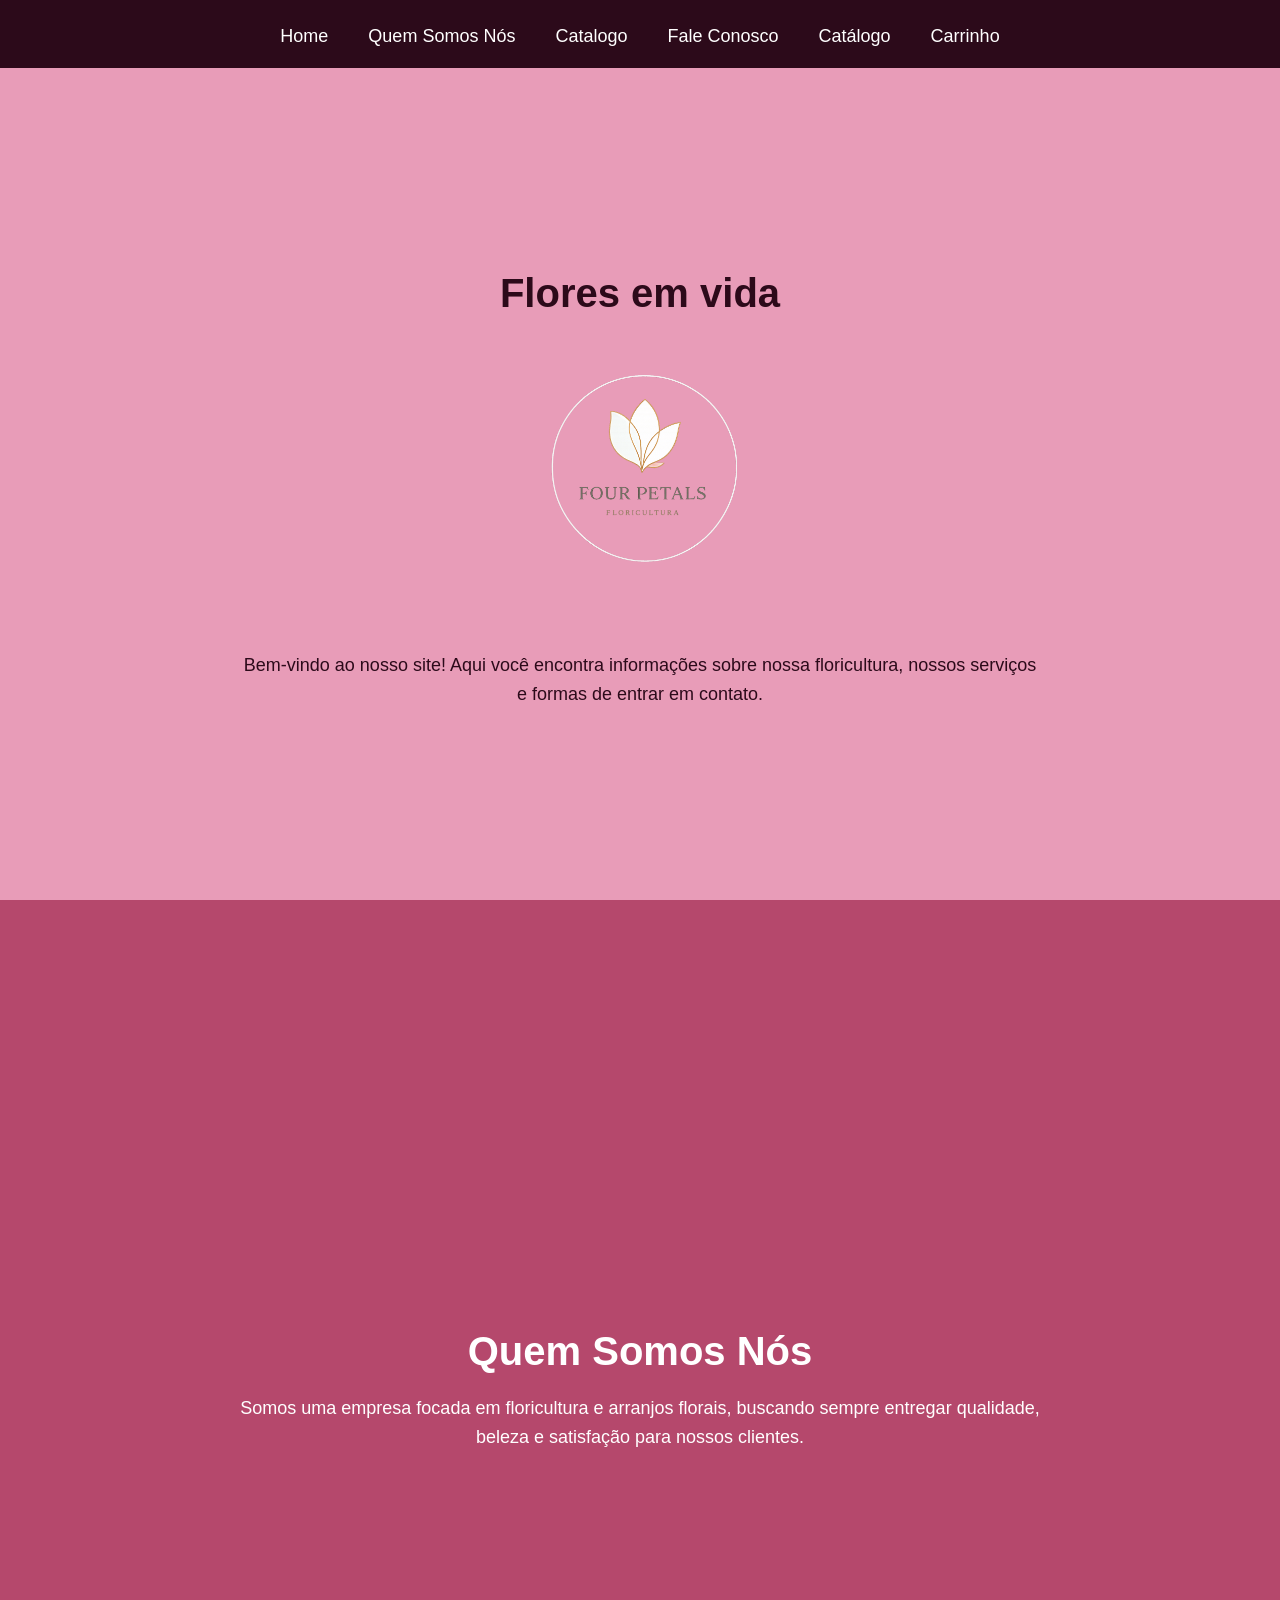
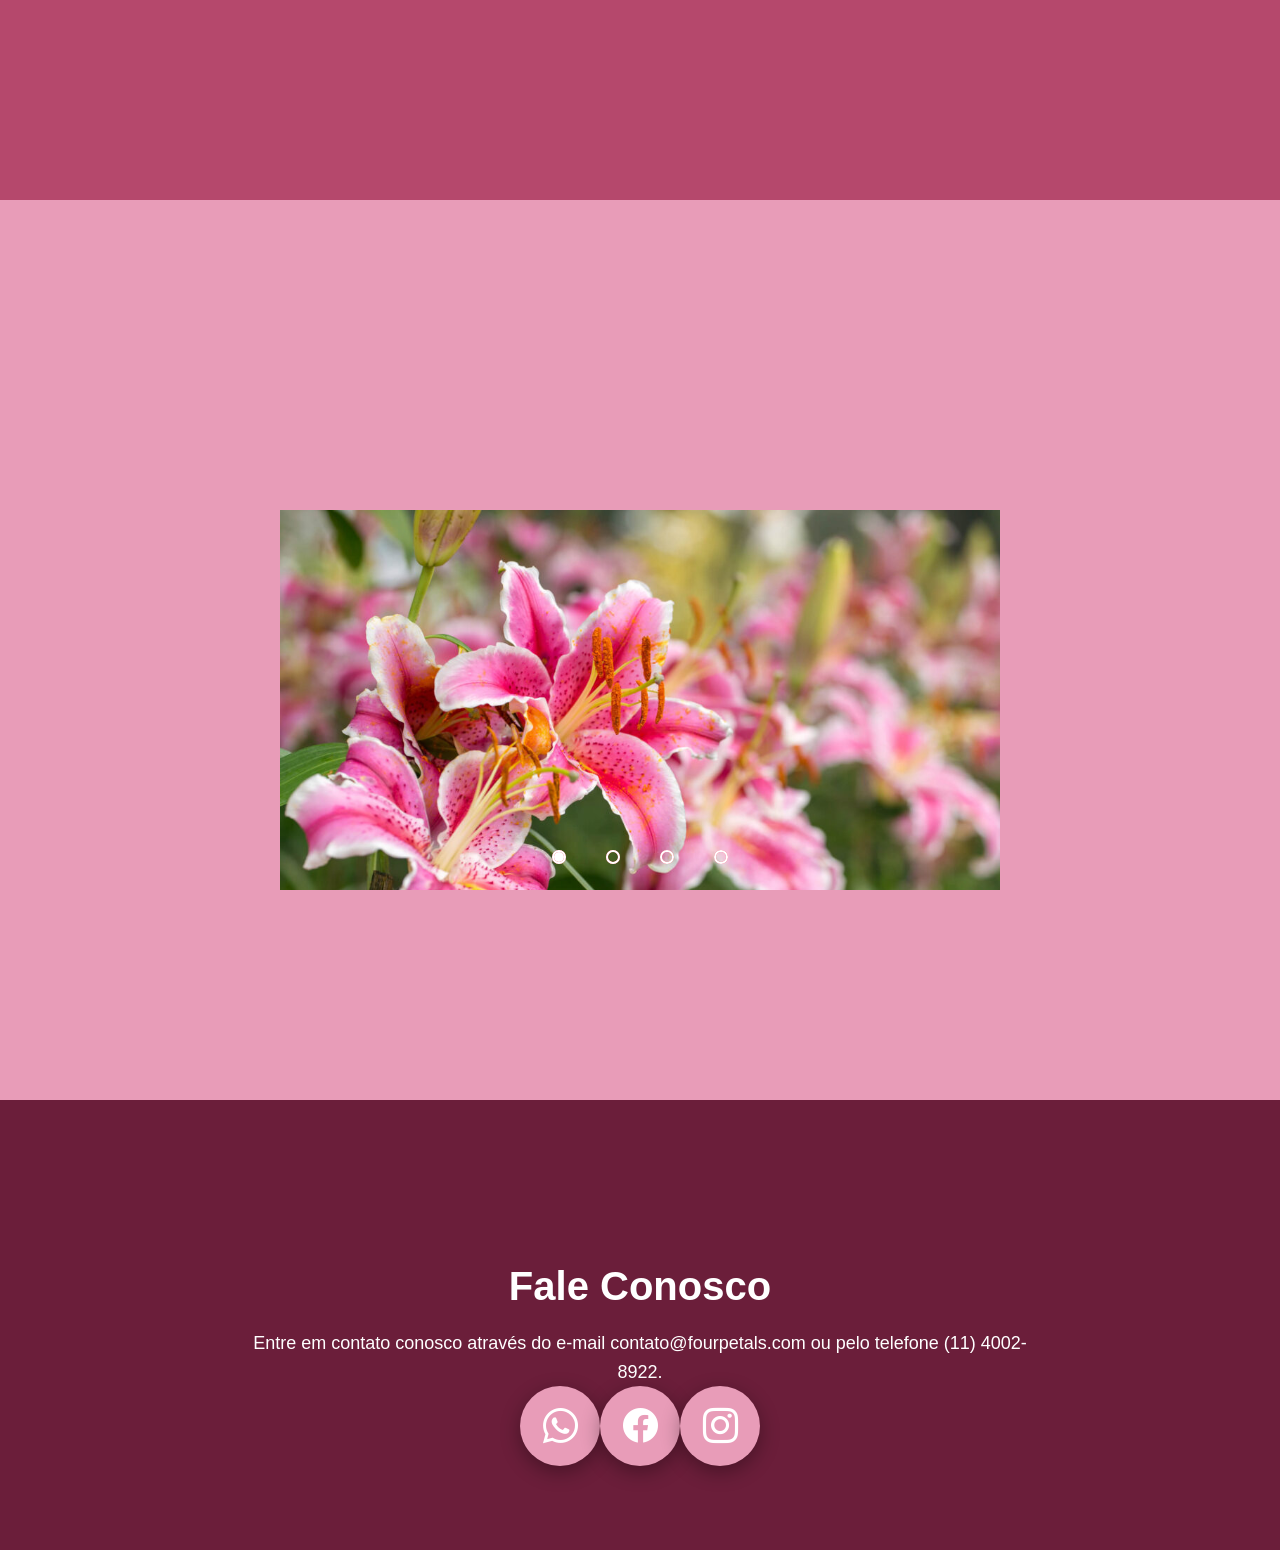
==== commit f772663a: "tentativa do carrinho index html 3 e novas imagens" ====
--- a/index.html
+++ b/index.html
@@ -18,6 +18,7 @@
             <li><a href="#carrossel">Catalogo</a></li>
             <li><a href="#fale-conosco">Fale Conosco</a></li>
             <li><a href="index2.html">Catálogo</a></li>
+            <li><a href="index3.html">Carrinho</a></li>
 
         </ul> 
     </nav>
@@ -126,8 +127,8 @@
         <meta charset="UTF-8">
         <meta nome="viewport" content="width=device-width, initital-scale=1.0">
 
-        <link rel="stylesheet" href="https://cdn.jsdelivr.net/npm/bootstrap-icons@1.13.1/font/bootstrap-icons.min.css">
-
+        
+<link rel="stylesheet" href="https://cdn.jsdelivr.net/npm/bootstrap-icons@1.13.1/font/bootstrap-icons.min.css">
         <link rel="stylesheet" href="style.css">
         <title>botões sociais</title>
 
--- a/style.css
+++ b/style.css
@@ -515,3 +515,40 @@
     }
 
 }
+
+
+/*---------------------------------- PARTE DO INDEX 3 / CARRINHO ----------------------------------------------*/
+
+@import url('https://fonts.googleapis.com/css2?family=Lato&display=swap');
+
+body{
+    background-color: #E89CB8;
+    font-family: 'lato', sans-serif;
+}
+
+header{
+    
+    background-color: #2C0A1A;
+    font-size: 24px;
+    padding: 20px 0;
+
+    display: flex;
+    justify-content: center;
+}
+ main{
+    background-color: #E89CB8;
+
+    .page-title{
+        background-color: #2C0A1A;
+        font-size: 40px;
+        padding: 50px 0;
+        text-align: center;
+    }
+    section{
+        background-color: #E89CB8;
+    }
+
+    aside{
+        background-color: #E89CB8;
+    }
+ }
--- a/style.css
+++ b/style.css
@@ -515,3 +515,40 @@
     }
 
 }
+
+
+/*---------------------------------- PARTE DO INDEX 3 / CARRINHO ----------------------------------------------*/
+
+@import url('https://fonts.googleapis.com/css2?family=Lato&display=swap');
+
+body{
+    background-color: #E89CB8;
+    font-family: 'lato', sans-serif;
+}
+
+header{
+    
+    background-color: #2C0A1A;
+    font-size: 24px;
+    padding: 20px 0;
+
+    display: flex;
+    justify-content: center;
+}
+ main{
+    background-color: #E89CB8;
+
+    .page-title{
+        background-color: #2C0A1A;
+        font-size: 40px;
+        padding: 50px 0;
+        text-align: center;
+    }
+    section{
+        background-color: #E89CB8;
+    }
+
+    aside{
+        background-color: #E89CB8;
+    }
+ }
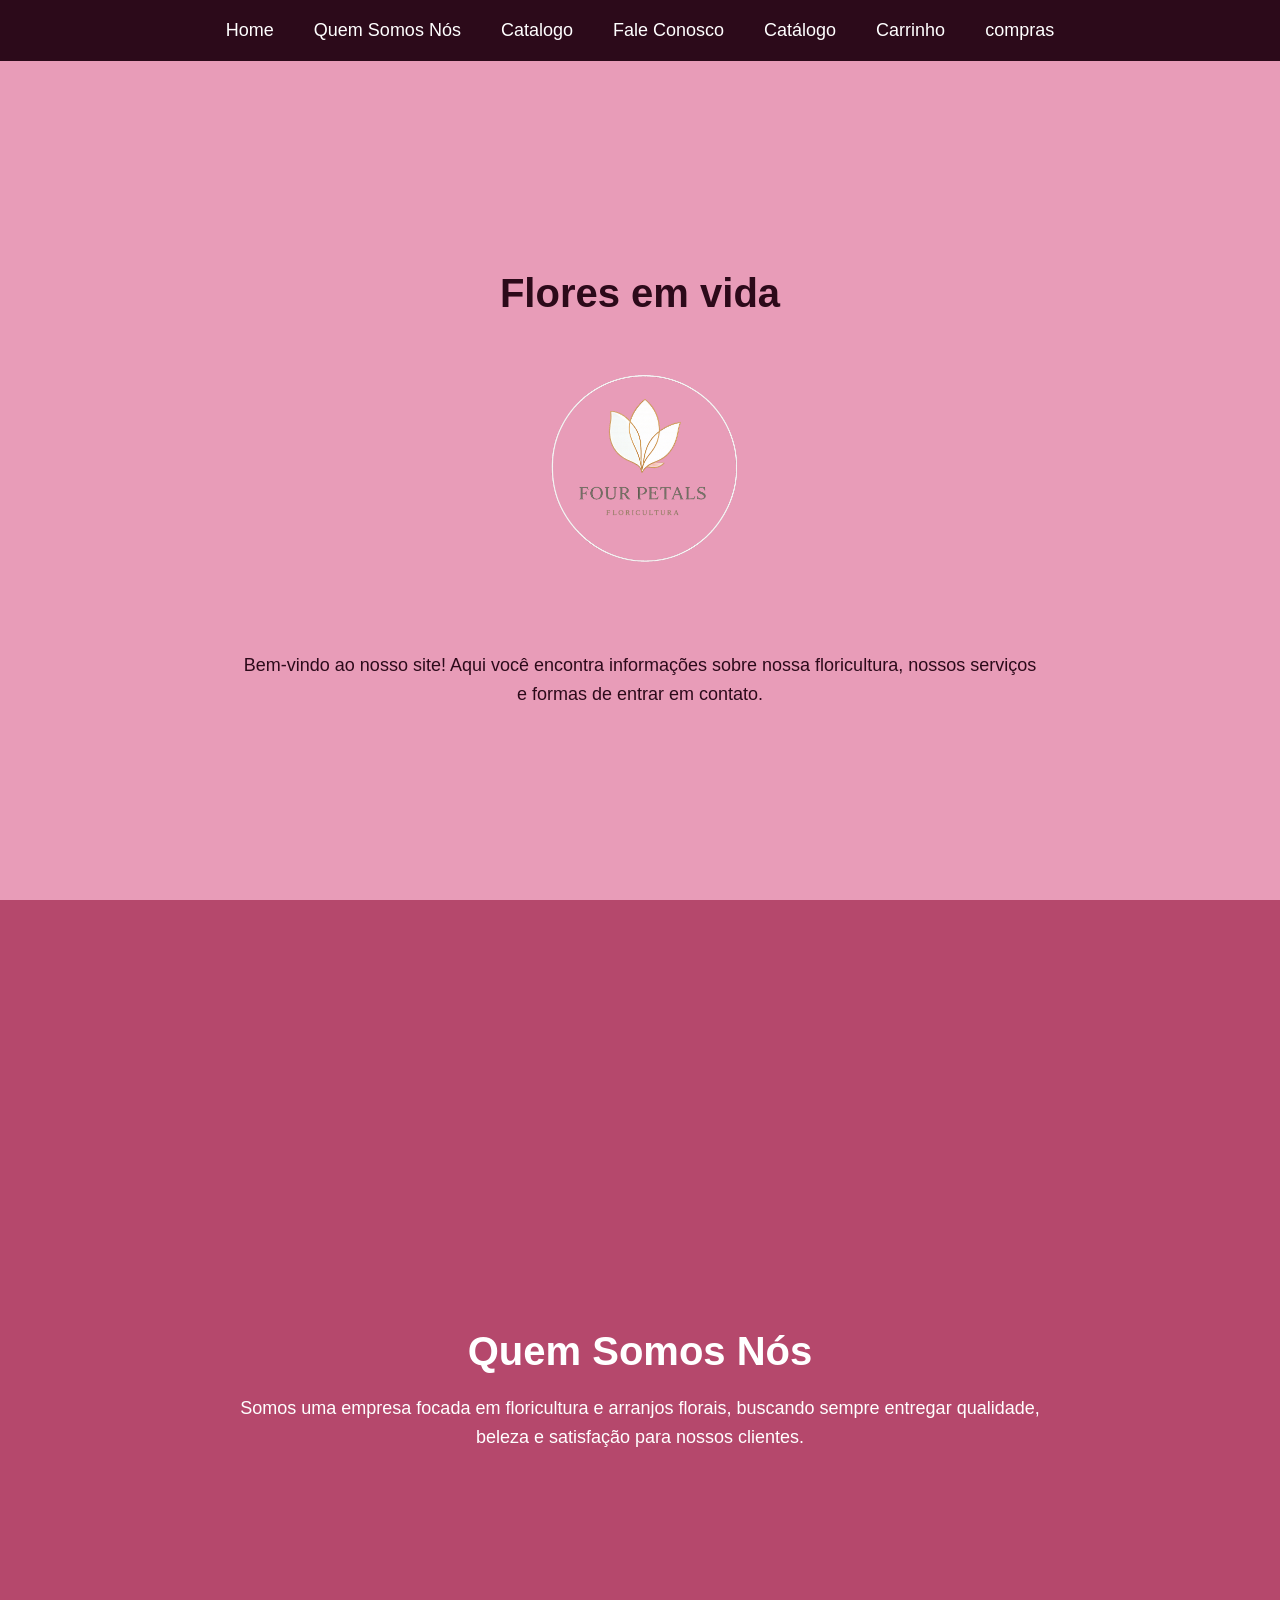
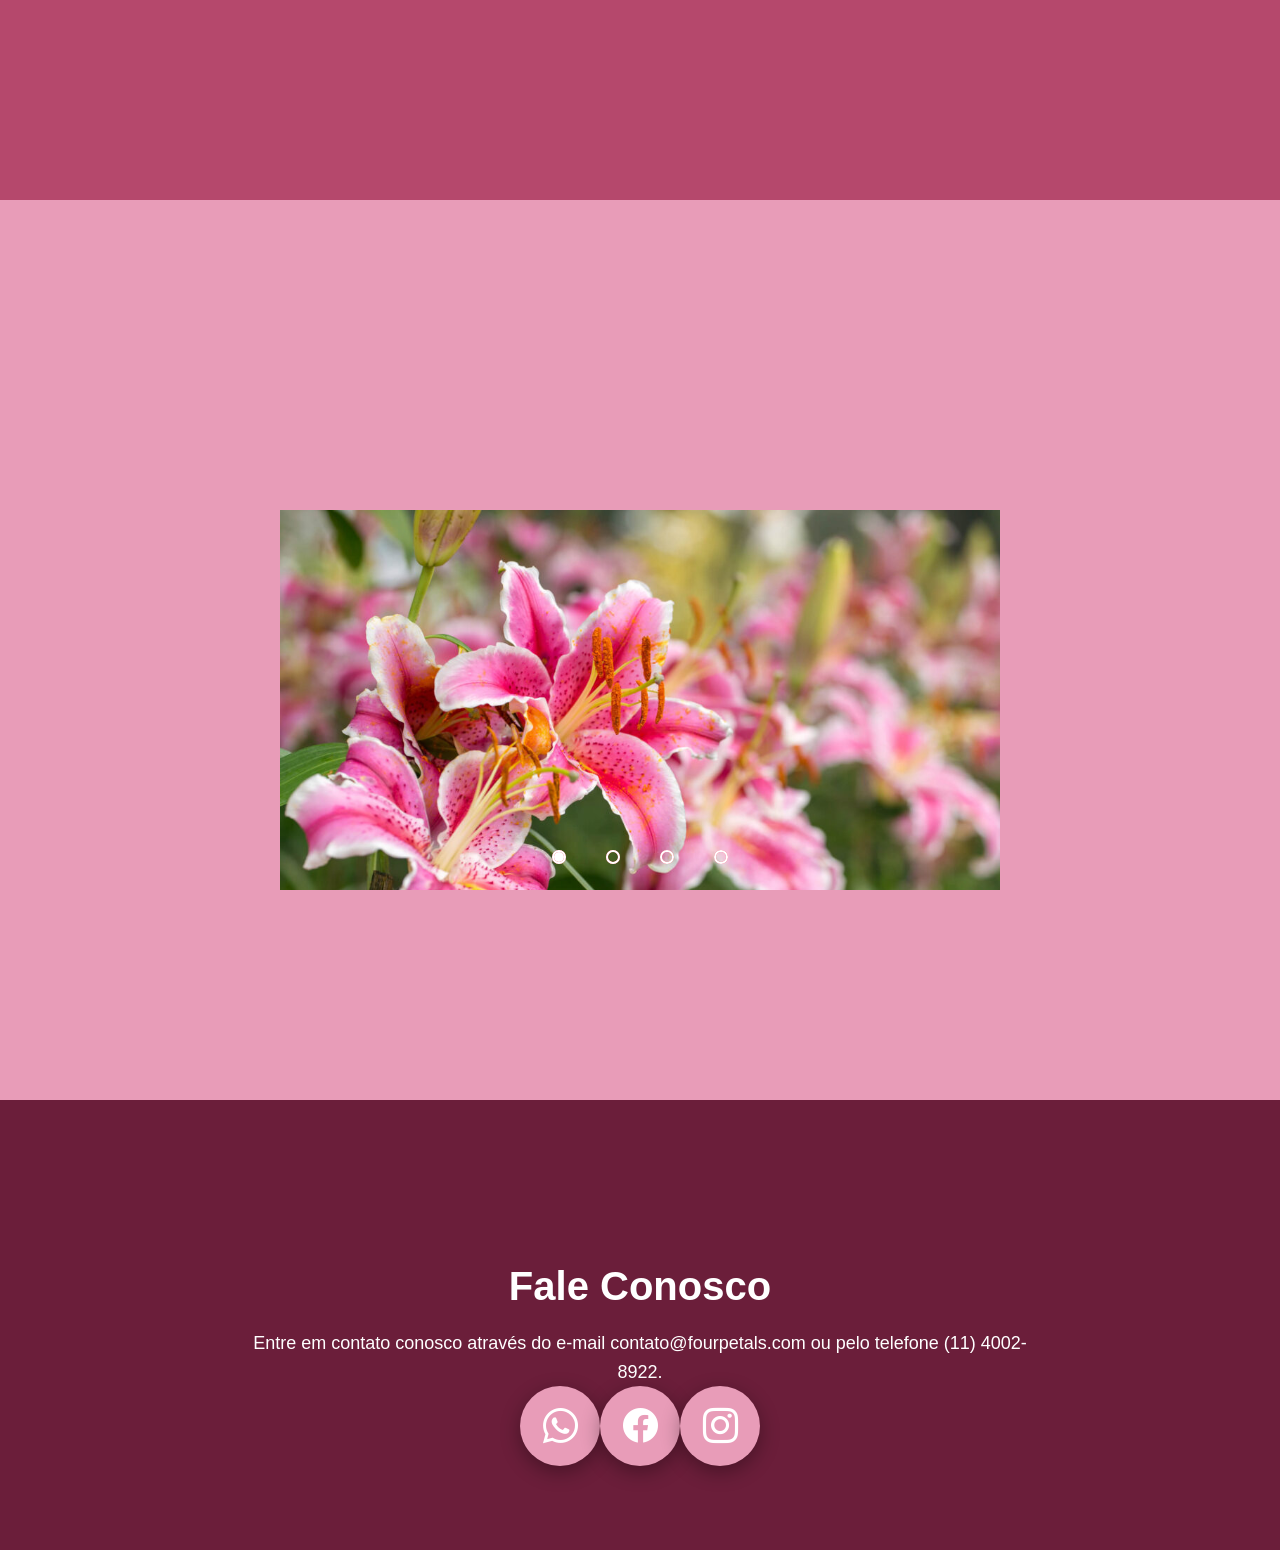
==== commit bf984459: "carrinho de compras carrinho de compras e icone" ====
--- a/index.html
+++ b/index.html
@@ -19,6 +19,7 @@
             <li><a href="#fale-conosco">Fale Conosco</a></li>
             <li><a href="index2.html">Catálogo</a></li>
             <li><a href="index3.html">Carrinho</a></li>
+            <li><a href="style.scss">compras</a></li>
 
         </ul> 
     </nav>
--- a/style.css
+++ b/style.css
@@ -519,36 +519,480 @@
 
 /*---------------------------------- PARTE DO INDEX 3 / CARRINHO ----------------------------------------------*/
 
-@import url('https://fonts.googleapis.com/css2?family=Lato&display=swap');
-
-body{
-    background-color: #E89CB8;
-    font-family: 'lato', sans-serif;
-}
-
-header{
-    
-    background-color: #2C0A1A;
-    font-size: 24px;
-    padding: 20px 0;
-
-    display: flex;
-    justify-content: center;
-}
- main{
-    background-color: #E89CB8;
-
-    .page-title{
-        background-color: #2C0A1A;
-        font-size: 40px;
-        padding: 50px 0;
-        text-align: center;
+/* Botão carrinho */
+
+.cart-button {
+    position: fixed;
+    top: 20px;
+    right: 25px;
+
+    width: 55px;
+    height: 55px;
+
+    border: none;
+    border-radius: 50%;
+
+    background: #6B1E3A;
+    color: white;
+
+    font-size: 25px;
+
+    cursor: pointer;
+
+    display: flex;
+    align-items: center;
+    justify-content: center;
+
+    z-index: 9998;
+
+    box-shadow: 0 4px 15px rgba(0, 0, 0, 0.25);
+
+    transition: 0.2s;
+}
+
+.cart-button:hover {
+    transform: scale(1.05);
+    background: #B5486C;
+}
+
+
+/* CONTADOR */
+
+#cart-count {
+    position: absolute;
+
+    top: -5px;
+    right: -5px;
+
+    min-width: 21px;
+    height: 21px;
+
+    padding: 0 5px;
+
+    border-radius: 50%;
+
+    background: #ff9900;
+    color: #111;
+
+    font-size: 12px;
+    font-weight: bold;
+
+    display: flex;
+    align-items: center;
+    justify-content: center;
+}
+
+
+/* overlay */
+
+.cart-overlay {
+    position: fixed;
+
+    inset: 0;
+
+    background: rgba(0, 0, 0, 0.55);
+
+    opacity: 0;
+    visibility: hidden;
+
+    transition: 0.3s;
+
+    z-index: 9999;
+}
+
+.cart-overlay.active {
+    opacity: 1;
+    visibility: visible;
+}
+
+
+/* Carrinho lateral */
+
+.cart-sidebar {
+    position: fixed;
+
+    top: 0;
+    right: 0;
+
+    width: 420px;
+    max-width: 100%;
+
+    height: 100vh;
+
+    background: #B5486C;
+
+    z-index: 10000;
+
+    display: flex;
+    flex-direction: column;
+
+    transform: translateX(100%);
+
+    transition: transform 0.35s ease;
+
+    box-shadow: -5px 0 25px #6B1E3A;
+}
+
+.cart-sidebar.active {
+    transform: translateX(0);
+}
+
+
+/* cabeçalho */
+
+.cart-header {
+    height: 70px;
+
+    padding: 0 22px;
+
+    display: flex;
+    align-items: center;
+    justify-content: space-between;
+
+    background: #131921;
+
+    color: white;
+
+    flex-shrink: 0;
+}
+
+.cart-header h2 {
+    margin: 0;
+
+    font-size: 22px;
+}
+
+.close-cart {
+    border: none;
+    background: transparent;
+
+    color: white;
+
+    font-size: 35px;
+
+    cursor: pointer;
+
+    line-height: 1;
+}
+
+
+/* Produtos */
+
+.cart-items {
+    flex: 1;
+
+    overflow-y: auto;
+
+    padding: 15px;
+}
+
+
+/* PRODUTO */
+
+.cart-item {
+    display: flex;
+
+    gap: 12px;
+
+    padding: 15px 0;
+
+    border-bottom: 1px solid #ddd;
+}
+
+
+/* IMAGEM */
+
+.cart-item-image {
+    width: 85px;
+    height: 85px;
+
+    object-fit: contain;
+
+    border: 1px solid #ddd;
+
+    border-radius: 5px;
+
+    background: #fff;
+}
+
+
+/* INFORMAÇÕES */
+
+.cart-item-info {
+    flex: 1;
+
+    min-width: 0;
+}
+
+.cart-item-name {
+    font-size: 15px;
+
+    font-weight: 600;
+
+    color: #222;
+
+    margin-bottom: 6px;
+}
+
+.cart-item-price {
+    color: #b12704;
+
+    font-weight: bold;
+
+    margin-bottom: 10px;
+}
+
+
+/* quantidade */
+
+.quantity-control {
+    display: flex;
+
+    align-items: center;
+
+    width: fit-content;
+
+    border: 1px solid #aaa;
+
+    border-radius: 5px;
+
+    overflow: hidden;
+}
+
+.quantity-control button {
+    width: 30px;
+    height: 30px;
+
+    border: none;
+
+    background: #f3f3f3;
+
+    cursor: pointer;
+
+    font-size: 18px;
+}
+
+.quantity-control button:hover {
+    background: #ddd;
+}
+
+.quantity-control span {
+    width: 35px;
+
+    text-align: center;
+
+    font-size: 14px;
+}
+
+
+/* remover */
+
+.remove-item {
+    margin-top: 8px;
+
+    border: none;
+
+    background: none;
+
+    color: #007185;
+
+    cursor: pointer;
+
+    font-size: 13px;
+
+    padding: 0;
+}
+
+.remove-item:hover {
+    color: #c7511f;
+
+    text-decoration: underline;
+}
+
+
+
+/* Rodapé */
+
+.cart-footer {
+    padding: 20px;
+
+    border-top: 1px solid #ddd;
+
+    background: white;
+
+    flex-shrink: 0;
+}
+
+
+/* SUBTOTAL */
+
+.cart-subtotal {
+    display: flex;
+
+    justify-content: space-between;
+
+    align-items: center;
+
+    margin-bottom: 15px;
+
+    font-size: 18px;
+}
+
+.cart-subtotal strong {
+    font-size: 21px;
+
+    color: #b12704;
+}
+
+
+/* BOTÃO FINALIZAR */
+
+.checkout-button {
+    width: 100%;
+
+    padding: 14px;
+
+    border: none;
+
+    border-radius: 8px;
+
+    background: #ffd814;
+
+    color: #111;
+
+    font-size: 16px;
+
+    font-weight: 600;
+
+    cursor: pointer;
+
+    transition: 0.2s;
+}
+
+.checkout-button:hover {
+    background: #f7ca00;
+}
+
+.checkout-button:disabled {
+    background: #ddd;
+
+    color: #888;
+
+    cursor: not-allowed;
+}
+
+
+/* Scroll */
+
+.cart-items::-webkit-scrollbar {
+    width: 7px;
+}
+
+.cart-items::-webkit-scrollbar-thumb {
+    background: #aaa;
+
+    border-radius: 10px;
+}
+
+.cart-items::-webkit-scrollbar-track {
+    background: #f5f5f5;
+}
+
+
+/* Responsivo*/
+
+@media (max-width: 500px) {
+
+    .cart-sidebar {
+        width: 100%;
     }
-    section{
-        background-color: #E89CB8;
+
+    .cart-button {
+        right: 15px;
+        top: 15px;
     }
 
-    aside{
-        background-color: #E89CB8;
+    .cart-item-image {
+        width: 70px;
+        height: 70px;
     }
- }+}
+
+/* Principal*/
+
+.navbar {
+    position: relative;
+
+    width: 100%;
+    height: 62px;
+
+    background-color: #300718;
+
+    display: flex;
+    align-items: center;
+    justify-content: center;
+
+    z-index: 100;
+
+    box-sizing: border-box;
+}
+
+.nav-links {
+    display: flex;
+    align-items: center;
+    justify-content: center;
+
+    gap: 40px;
+
+    width: 100%;
+}
+
+.nav-links a {
+    display: inline-block;
+
+    color: #ffffff;
+
+    text-decoration: none;
+
+    font-family: Arial, sans-serif;
+
+    font-size: 18px;
+
+    white-space: nowrap;
+}
+
+.nav-links a:hover {
+    color: #dddddd;
+}
+
+
+/* CARRINHO */
+
+.cart-link {
+    display: flex !important;
+
+    align-items: center;
+
+    gap: 6px;
+}
+
+#cart-count {
+    display: inline-flex;
+
+    align-items: center;
+    justify-content: center;
+
+    min-width: 20px;
+    height: 20px;
+
+    padding: 0 5px;
+
+    border-radius: 50%;
+
+    background: rgb(255, 254, 253);
+
+    color: black;
+
+    font-size: 12px;
+    font-weight: bold;
+}
--- a/style.css
+++ b/style.css
@@ -519,36 +519,480 @@
 
 /*---------------------------------- PARTE DO INDEX 3 / CARRINHO ----------------------------------------------*/
 
-@import url('https://fonts.googleapis.com/css2?family=Lato&display=swap');
-
-body{
-    background-color: #E89CB8;
-    font-family: 'lato', sans-serif;
-}
-
-header{
-    
-    background-color: #2C0A1A;
-    font-size: 24px;
-    padding: 20px 0;
-
-    display: flex;
-    justify-content: center;
-}
- main{
-    background-color: #E89CB8;
-
-    .page-title{
-        background-color: #2C0A1A;
-        font-size: 40px;
-        padding: 50px 0;
-        text-align: center;
+/* Botão carrinho */
+
+.cart-button {
+    position: fixed;
+    top: 20px;
+    right: 25px;
+
+    width: 55px;
+    height: 55px;
+
+    border: none;
+    border-radius: 50%;
+
+    background: #6B1E3A;
+    color: white;
+
+    font-size: 25px;
+
+    cursor: pointer;
+
+    display: flex;
+    align-items: center;
+    justify-content: center;
+
+    z-index: 9998;
+
+    box-shadow: 0 4px 15px rgba(0, 0, 0, 0.25);
+
+    transition: 0.2s;
+}
+
+.cart-button:hover {
+    transform: scale(1.05);
+    background: #B5486C;
+}
+
+
+/* CONTADOR */
+
+#cart-count {
+    position: absolute;
+
+    top: -5px;
+    right: -5px;
+
+    min-width: 21px;
+    height: 21px;
+
+    padding: 0 5px;
+
+    border-radius: 50%;
+
+    background: #ff9900;
+    color: #111;
+
+    font-size: 12px;
+    font-weight: bold;
+
+    display: flex;
+    align-items: center;
+    justify-content: center;
+}
+
+
+/* overlay */
+
+.cart-overlay {
+    position: fixed;
+
+    inset: 0;
+
+    background: rgba(0, 0, 0, 0.55);
+
+    opacity: 0;
+    visibility: hidden;
+
+    transition: 0.3s;
+
+    z-index: 9999;
+}
+
+.cart-overlay.active {
+    opacity: 1;
+    visibility: visible;
+}
+
+
+/* Carrinho lateral */
+
+.cart-sidebar {
+    position: fixed;
+
+    top: 0;
+    right: 0;
+
+    width: 420px;
+    max-width: 100%;
+
+    height: 100vh;
+
+    background: #B5486C;
+
+    z-index: 10000;
+
+    display: flex;
+    flex-direction: column;
+
+    transform: translateX(100%);
+
+    transition: transform 0.35s ease;
+
+    box-shadow: -5px 0 25px #6B1E3A;
+}
+
+.cart-sidebar.active {
+    transform: translateX(0);
+}
+
+
+/* cabeçalho */
+
+.cart-header {
+    height: 70px;
+
+    padding: 0 22px;
+
+    display: flex;
+    align-items: center;
+    justify-content: space-between;
+
+    background: #131921;
+
+    color: white;
+
+    flex-shrink: 0;
+}
+
+.cart-header h2 {
+    margin: 0;
+
+    font-size: 22px;
+}
+
+.close-cart {
+    border: none;
+    background: transparent;
+
+    color: white;
+
+    font-size: 35px;
+
+    cursor: pointer;
+
+    line-height: 1;
+}
+
+
+/* Produtos */
+
+.cart-items {
+    flex: 1;
+
+    overflow-y: auto;
+
+    padding: 15px;
+}
+
+
+/* PRODUTO */
+
+.cart-item {
+    display: flex;
+
+    gap: 12px;
+
+    padding: 15px 0;
+
+    border-bottom: 1px solid #ddd;
+}
+
+
+/* IMAGEM */
+
+.cart-item-image {
+    width: 85px;
+    height: 85px;
+
+    object-fit: contain;
+
+    border: 1px solid #ddd;
+
+    border-radius: 5px;
+
+    background: #fff;
+}
+
+
+/* INFORMAÇÕES */
+
+.cart-item-info {
+    flex: 1;
+
+    min-width: 0;
+}
+
+.cart-item-name {
+    font-size: 15px;
+
+    font-weight: 600;
+
+    color: #222;
+
+    margin-bottom: 6px;
+}
+
+.cart-item-price {
+    color: #b12704;
+
+    font-weight: bold;
+
+    margin-bottom: 10px;
+}
+
+
+/* quantidade */
+
+.quantity-control {
+    display: flex;
+
+    align-items: center;
+
+    width: fit-content;
+
+    border: 1px solid #aaa;
+
+    border-radius: 5px;
+
+    overflow: hidden;
+}
+
+.quantity-control button {
+    width: 30px;
+    height: 30px;
+
+    border: none;
+
+    background: #f3f3f3;
+
+    cursor: pointer;
+
+    font-size: 18px;
+}
+
+.quantity-control button:hover {
+    background: #ddd;
+}
+
+.quantity-control span {
+    width: 35px;
+
+    text-align: center;
+
+    font-size: 14px;
+}
+
+
+/* remover */
+
+.remove-item {
+    margin-top: 8px;
+
+    border: none;
+
+    background: none;
+
+    color: #007185;
+
+    cursor: pointer;
+
+    font-size: 13px;
+
+    padding: 0;
+}
+
+.remove-item:hover {
+    color: #c7511f;
+
+    text-decoration: underline;
+}
+
+
+
+/* Rodapé */
+
+.cart-footer {
+    padding: 20px;
+
+    border-top: 1px solid #ddd;
+
+    background: white;
+
+    flex-shrink: 0;
+}
+
+
+/* SUBTOTAL */
+
+.cart-subtotal {
+    display: flex;
+
+    justify-content: space-between;
+
+    align-items: center;
+
+    margin-bottom: 15px;
+
+    font-size: 18px;
+}
+
+.cart-subtotal strong {
+    font-size: 21px;
+
+    color: #b12704;
+}
+
+
+/* BOTÃO FINALIZAR */
+
+.checkout-button {
+    width: 100%;
+
+    padding: 14px;
+
+    border: none;
+
+    border-radius: 8px;
+
+    background: #ffd814;
+
+    color: #111;
+
+    font-size: 16px;
+
+    font-weight: 600;
+
+    cursor: pointer;
+
+    transition: 0.2s;
+}
+
+.checkout-button:hover {
+    background: #f7ca00;
+}
+
+.checkout-button:disabled {
+    background: #ddd;
+
+    color: #888;
+
+    cursor: not-allowed;
+}
+
+
+/* Scroll */
+
+.cart-items::-webkit-scrollbar {
+    width: 7px;
+}
+
+.cart-items::-webkit-scrollbar-thumb {
+    background: #aaa;
+
+    border-radius: 10px;
+}
+
+.cart-items::-webkit-scrollbar-track {
+    background: #f5f5f5;
+}
+
+
+/* Responsivo*/
+
+@media (max-width: 500px) {
+
+    .cart-sidebar {
+        width: 100%;
     }
-    section{
-        background-color: #E89CB8;
+
+    .cart-button {
+        right: 15px;
+        top: 15px;
     }
 
-    aside{
-        background-color: #E89CB8;
+    .cart-item-image {
+        width: 70px;
+        height: 70px;
     }
- }+}
+
+/* Principal*/
+
+.navbar {
+    position: relative;
+
+    width: 100%;
+    height: 62px;
+
+    background-color: #300718;
+
+    display: flex;
+    align-items: center;
+    justify-content: center;
+
+    z-index: 100;
+
+    box-sizing: border-box;
+}
+
+.nav-links {
+    display: flex;
+    align-items: center;
+    justify-content: center;
+
+    gap: 40px;
+
+    width: 100%;
+}
+
+.nav-links a {
+    display: inline-block;
+
+    color: #ffffff;
+
+    text-decoration: none;
+
+    font-family: Arial, sans-serif;
+
+    font-size: 18px;
+
+    white-space: nowrap;
+}
+
+.nav-links a:hover {
+    color: #dddddd;
+}
+
+
+/* CARRINHO */
+
+.cart-link {
+    display: flex !important;
+
+    align-items: center;
+
+    gap: 6px;
+}
+
+#cart-count {
+    display: inline-flex;
+
+    align-items: center;
+    justify-content: center;
+
+    min-width: 20px;
+    height: 20px;
+
+    padding: 0 5px;
+
+    border-radius: 50%;
+
+    background: rgb(255, 254, 253);
+
+    color: black;
+
+    font-size: 12px;
+    font-weight: bold;
+}
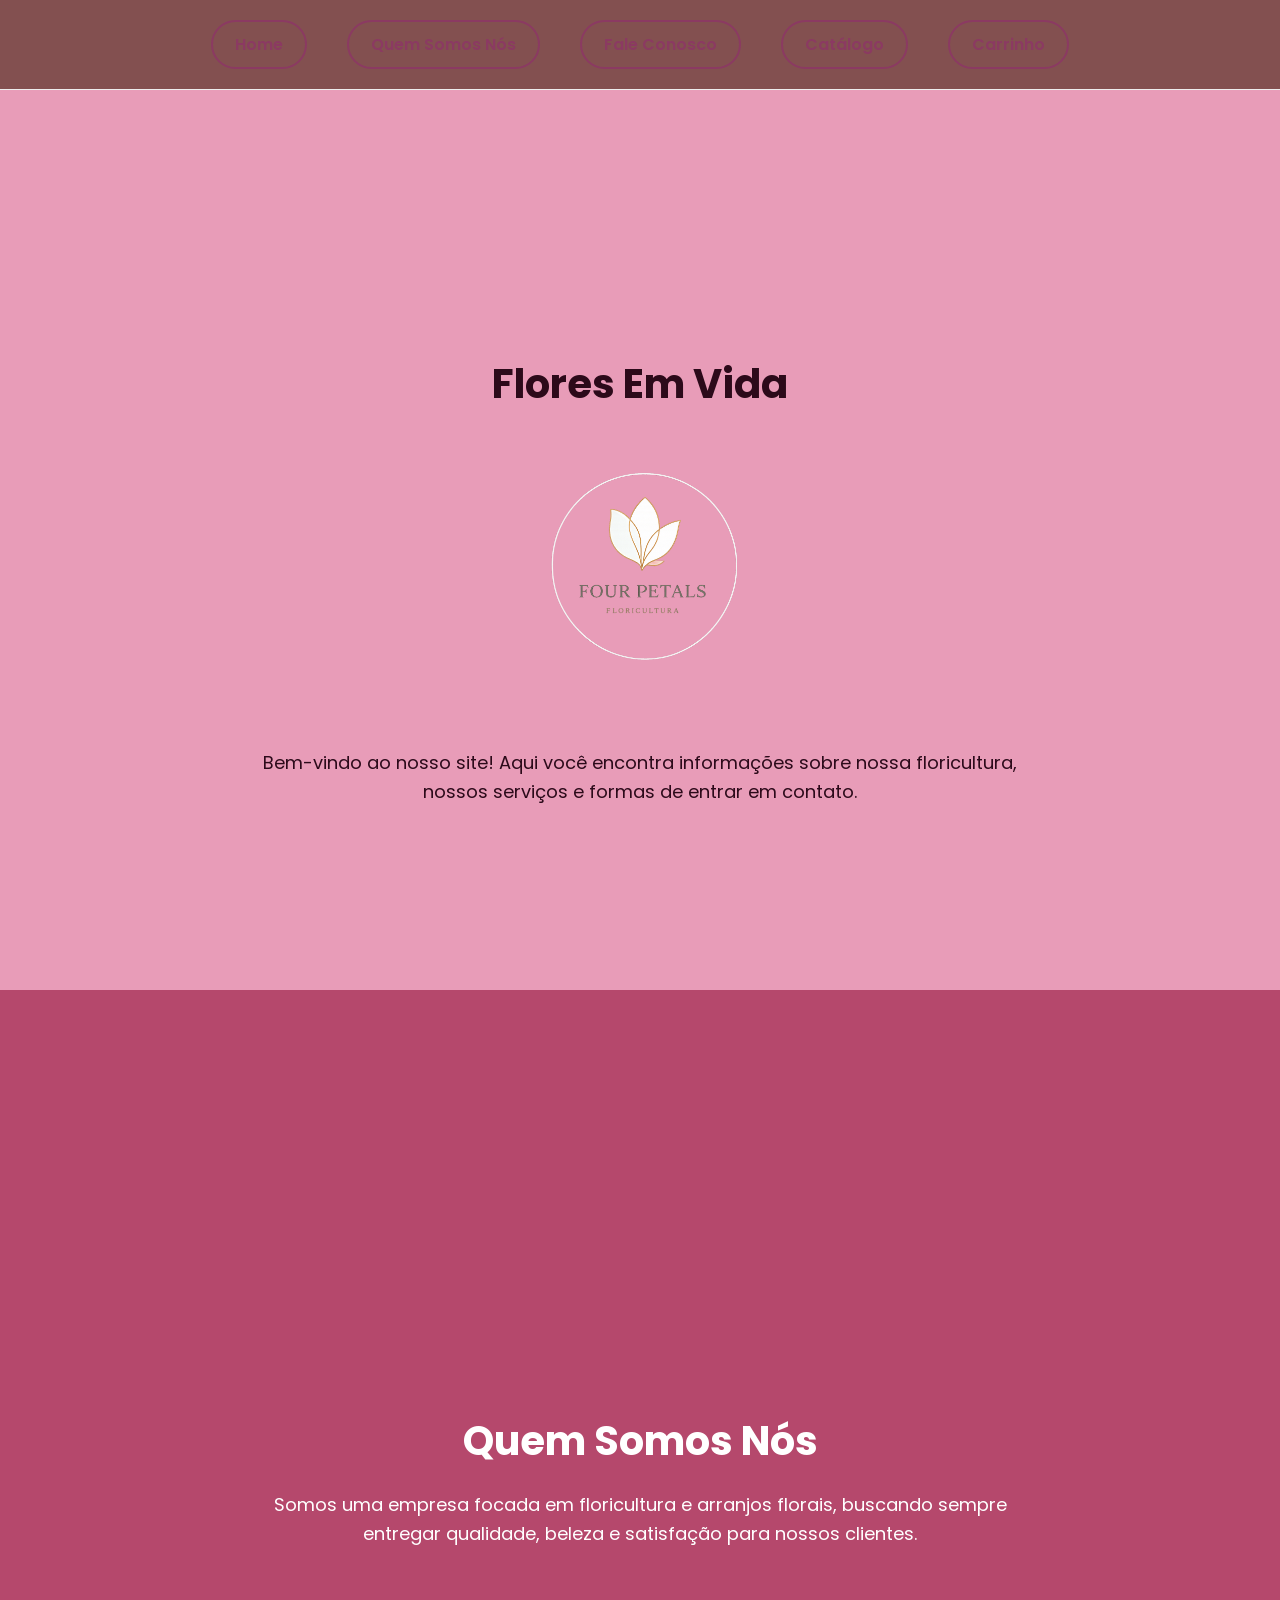
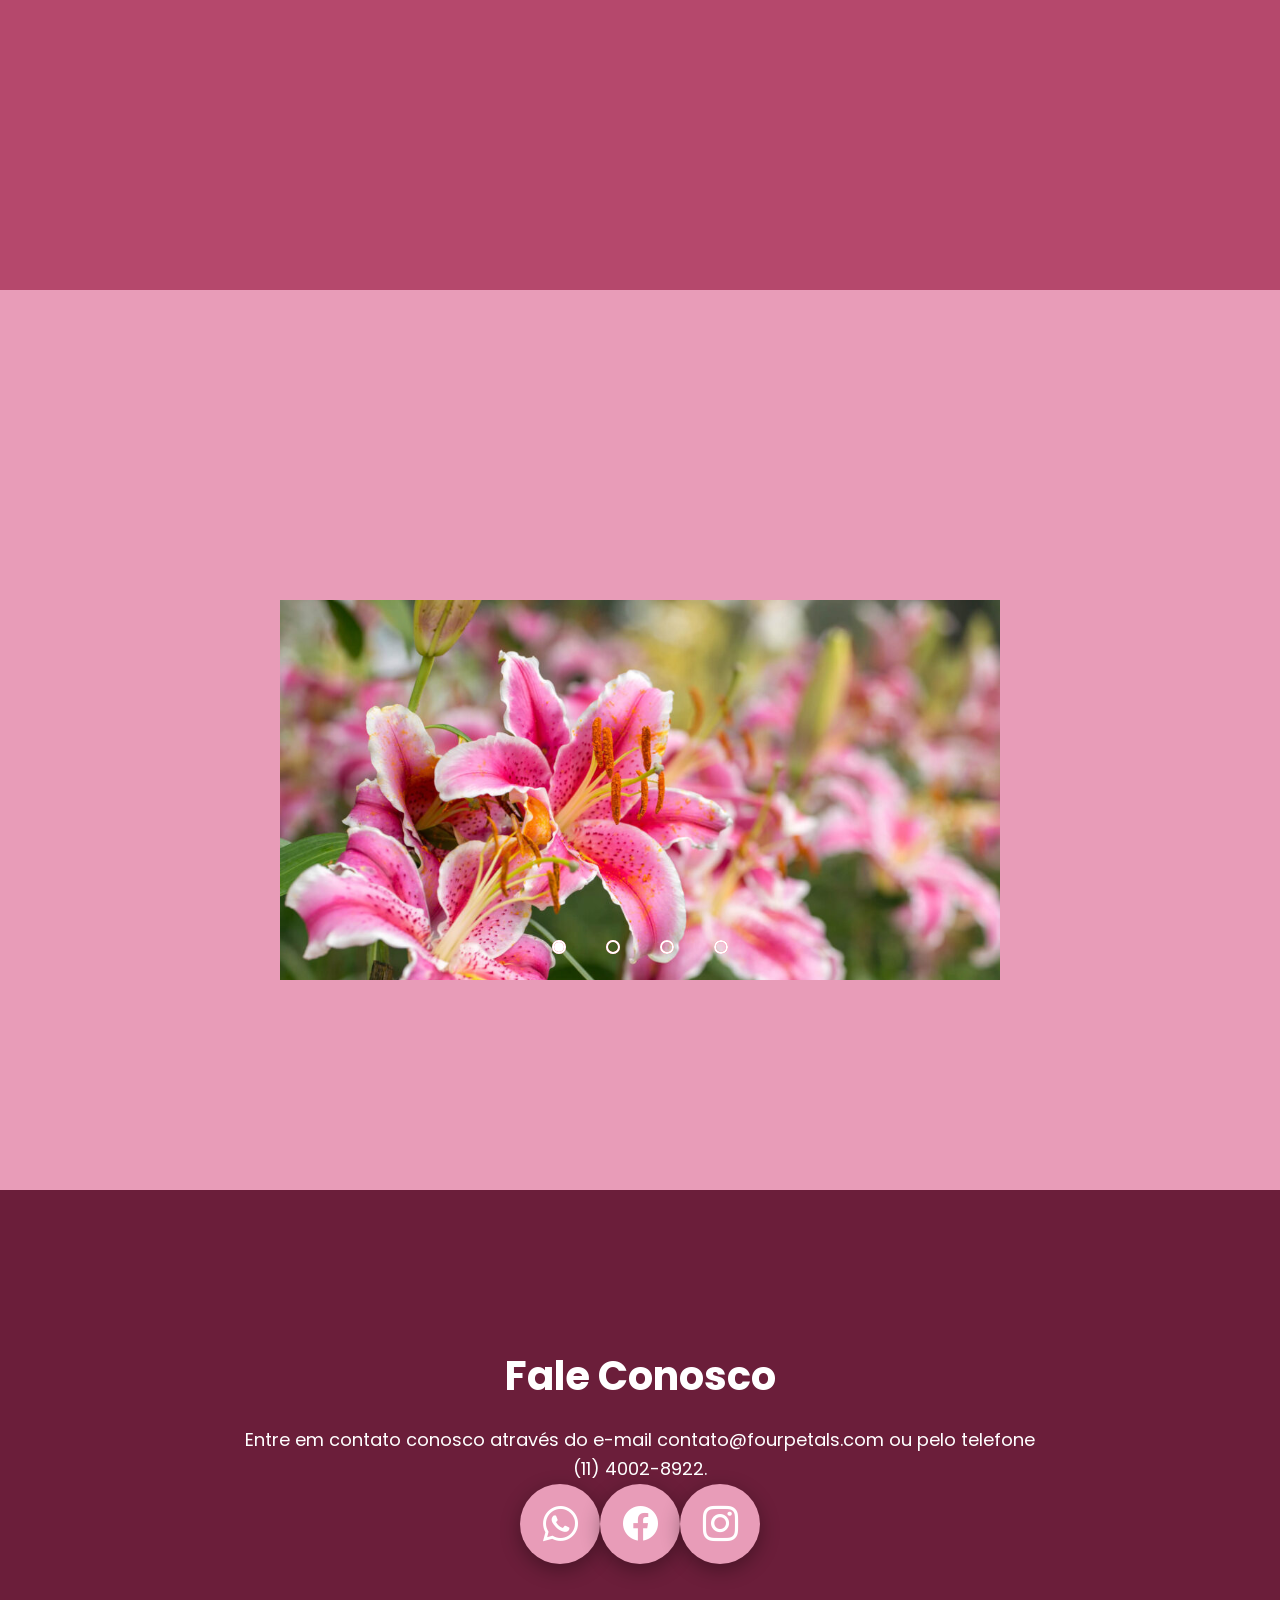
==== commit 7cb898e9: "atualizções adicionamos imagens" ====
--- a/index.html
+++ b/index.html
@@ -4,6 +4,10 @@
     <meta charset="UTF-8">
     <meta name="viewport" content="width=device-width, initial-scale=1.0">
     <link rel="stylesheet" href="style.css">
+    <link rel="preconnect" href="https://fonts.googleapis.com">
+<link rel="preconnect" href="https://fonts.gstatic.com" crossorigin>
+<link href="https://fonts.googleapis.com/css2?family=Poppins:ital,wght@0,100;0,200;0,300;0,400;0,500;0,600;0,700;0,800;0,900;1,100;1,200;1,300;1,400;1,500;1,600;1,700;1,800;1,900&display=swap" rel="stylesheet">
+
  
     <title>Four Petals Floricultura</title>
 </head>
@@ -15,18 +19,16 @@
         <ul>
             <li><a href="#home">Home</a></li>
             <li><a href="#quem-somos">Quem Somos Nós</a></li>
-            <li><a href="#carrossel">Catalogo</a></li>
             <li><a href="#fale-conosco">Fale Conosco</a></li>
             <li><a href="index2.html">Catálogo</a></li>
             <li><a href="index3.html">Carrinho</a></li>
-            <li><a href="style.scss">compras</a></li>
 
         </ul> 
     </nav>
 </header>
 
 <section id="home">
-    <h1>Flores em vida</h1>
+    <h1>Flores Em Vida</h1>
 
     <img src="imagens/chat.png" alt="Logo Four Petals" class="logo">
 
--- a/style.css
+++ b/style.css
@@ -2,7 +2,7 @@
     margin: 0;
     padding: 0;
     box-sizing: border-box;
-    font-family: Arial, Helvetica, sans-serif;
+    font-family: "Poppins", sans-serif;
 }
 
 html {
@@ -299,221 +299,340 @@
 button:hover {
     background-color: #6B1E3A;
 }
+
 /*---------------------------------- PARTE DO INDEX2 / CATÁLOGO ----------------------------------------------*/
 
+/* Configurações gerais */
+
+* {
+    margin: 0;
+    padding: 0;
+    box-sizing: border-box;
+}
+
+body {
+    font-family: 'Poppins', sans-serif;
+    background: #e89cb8;
+    color: #333;
+}
+
+
+/* cabeçalho */
+
+header {
+    width: 100%;
+    background: #835050;
+    padding: 20px 6%;
+    border-bottom: 1px solid #eee;
+    position: sticky;
+    top: 0;
+    z-index: 100;
+}
+
+nav ul {
+    list-style: none;
+}
+
+nav ul li a {
+    display: inline-block;
+    color: #8b3a62;
+    text-decoration: none;
+    font-size: 16px;
+    font-weight: 600;
+
+    padding: 10px 22px;
+    border: 2px solid #8b3a62;
+    border-radius: 25px;
+
+    transition: 0.3s ease;
+}
+
+nav ul li a:hover {
+    background: #8b3a62;
+    color: #ffffff;
+}
+
+
+/* Catálogo */
+
 .Img-catalogo {
-    width: 100%;
-    min-height: 100vh;
-
-    padding: 120px 20px 60px;
-
-    background-color: #E89CB8;
+    width: 90%;
+    max-width: 1400px;
+    margin: 50px auto;
 
     display: grid;
-
-    grid-template-columns: repeat(3, 300px);
-
-    justify-content: center;
-
-    align-items: start;
-
+    grid-template-columns: repeat(4, 1fr);
     gap: 30px;
-
-    margin: 0 auto;
-}
-
+}
+
+
+/* Card*/
 
 .produto {
-    width: 300px;
-
-    background-color: #ffffff;
-
-    border: 1px solid #ddd;
-
-    border-radius: 22px;
-
+    background: #ffffff;
+    border-radius: 18px;
     overflow: hidden;
 
-    box-shadow: 0 5px 15px #00000025;
-
-    transition: 0.3s;
-}
-
+    box-shadow: 0 5px 20px rgba(0, 0, 0, 0.08);
+
+    transition:
+        transform 0.3s ease,
+        box-shadow 0.3s ease;
+
+    position: relative;
+}
 
 .produto:hover {
-    transform: translateY(-5px);
-
-    box-shadow: 0 10px 25px #00000035;
-}
-
+    transform: translateY(-8px);
+
+    box-shadow:
+        0 12px 30px rgba(0, 0, 0, 0.14);
+}
+
+
+/* Imagem */
 
 .imagem-produto {
     width: 100%;
-    height: 190px;
+    height: 330px;
 
     position: relative;
-
-    display: flex;
-
-    justify-content: center;
-    align-items: center;
-
-    background-color: white;
-}
-
+    overflow: hidden;
+
+    background: #f5eeee;
+}
 
 .imagem-produto img {
-    width: 80%;
+    width: 100%;
     height: 100%;
 
-    object-fit: contain;
-
-    margin: 0;
-
-    max-width: 100%;
-}
+    object-fit: cover;
+
+    display: block;
+
+    transition: transform 0.5s ease;
+}
+
+.produto:hover .imagem-produto img {
+    transform: scale(1.06);
+}
+
+
+/* Desconto */
 
 .desconto {
     position: absolute;
 
-    top: 10px;
-    left: 12px;
-
-    width: 40px;
-    height: 40px;
-
-    background-color: #6B1E3A;
-
-    color: white;
+    top: 15px;
+    left: 15px;
+
+    width: 58px;
+    height: 58px;
+
+    background: #a83d68;
+    color: #ffffff;
 
     border-radius: 50%;
 
     display: flex;
-
+    align-items: center;
     justify-content: center;
-    align-items: center;
 
     text-align: center;
 
+    font-size: 12px;
+    line-height: 1.2;
+    font-weight: 700;
+
+    z-index: 2;
+
+    box-shadow: 0 4px 10px rgba(0, 0, 0, 0.18);
+}
+
+
+/* Informações */
+
+.informacoes {
+    padding: 22px;
+}
+
+.informacoes h2 {
+    color: #4d2938;
+
+    font-size: 20px;
+    font-weight: 600;
+
+    margin-bottom: 15px;
+
+    min-height: 30px;
+}
+
+
+/* Preço */
+
+.precos {
+    display: flex;
+    flex-direction: column;
+
+    gap: 3px;
+
+    margin-bottom: 10px;
+}
+
+.preco-antigo {
+    color: #999;
+
+    font-size: 14px;
+
+    text-decoration: line-through;
+}
+
+.preco-atual {
+    color: #a83d68;
+
+    font-size: 25px;
+    font-weight: 700;
+}
+
+
+/* =========================
+   PARCELAMENTO
+========================= */
+
+.informacoes p {
+    color: #777;
+
     font-size: 13px;
-
-    font-weight: bold;
-
-    line-height: 1.2;
-
-    z-index: 5;
-}
-
-.informacoes {
-    border-top: 4px solid #6B1E3A;
-
-    text-align: center;
-
-    padding: 20px 10px;
-}
-
-
-.informacoes h2 {
-    font-family: 'Poppins', sans-serif;
-
-    font-size: 16px;
-
-    font-weight: 400;
-
-    color: #111;
-
-    margin-bottom: 20px;
-}
-
-
-.precos {
-    display: flex;
-
-    justify-content: center;
-    align-items: center;
-
-    gap: 10px;
-}
-
-
-.preco-antigo {
-    font-size: 15px;
-
-    color: #222;
-
-    text-decoration: line-through;
-}
-
-
-.preco-atual {
-    font-family: 'Poppins', sans-serif;
-
-    font-size: 23px;
-
-    font-weight: bold;
-
-    color: #2C0A1A;
-}
-
-
-.informacoes p {
-    font-family: 'Poppins', sans-serif;
+    line-height: 1.5;
 
     margin-top: 8px;
-
-    font-size: 14px;
-
-    color: #6B1E3A;
-}
-
+}
 
 .informacoes strong {
-    font-family: 'Poppins', sans-serif;
-
-    font-weight: bold;
-}
-
-
-@media (max-width: 1100px) {
+    color: #555;
+    font-weight: 600;
+}
+
+
+/* =========================
+   RESPONSIVIDADE
+========================= */
+
+/* Notebook */
+
+@media (max-width: 1200px) {
 
     .Img-catalogo {
-        grid-template-columns: repeat(2, 330px);
-    }
-
-}
-
-@media (max-width: 700px) {
+        grid-template-columns: repeat(3, 1fr);
+        width: 92%;
+    }
+
+    .imagem-produto {
+        height: 300px;
+    }
+}
+
+
+/* Tablet */
+
+@media (max-width: 900px) {
+
+    header {
+        padding: 18px 5%;
+    }
 
     .Img-catalogo {
-        padding: 110px 20px 40px;
-
+        grid-template-columns: repeat(2, 1fr);
+        gap: 22px;
+
+        width: 90%;
+        margin-top: 35px;
+    }
+
+    .imagem-produto {
+        height: 320px;
+    }
+}
+
+
+/* Celular */
+
+@media (max-width: 600px) {
+
+    header {
+        padding: 15px 20px;
+    }
+
+    nav ul li a {
+        font-size: 14px;
+        padding: 8px 18px;
+    }
+
+    .Img-catalogo {
         grid-template-columns: 1fr;
 
-        gap: 30px;
-    }
-
+        width: 90%;
+
+        gap: 25px;
+
+        margin: 30px auto;
+    }
 
     .produto {
-        width: 330px;
-
-        max-width: 100%;
-
-        justify-self: center;
-    }
-
-}
+        border-radius: 15px;
+    }
+
+    .imagem-produto {
+        height: 360px;
+    }
+
+    .informacoes {
+        padding: 20px;
+    }
+
+    .informacoes h2 {
+        font-size: 19px;
+    }
+
+    .preco-atual {
+        font-size: 23px;
+    }
+
+    .desconto {
+        width: 55px;
+        height: 55px;
+
+        top: 12px;
+        left: 12px;
+
+        font-size: 11px;
+    }
+}
+
+
+/* Celulares pequenos */
 
 @media (max-width: 400px) {
 
     .Img-catalogo {
-        padding-left: 10px;
-        padding-right: 10px;
-    }
-
-    .produto {
-        width: 100%;
-    }
-
+        width: 92%;
+    }
+
+    .imagem-produto {
+        height: 300px;
+    }
+
+    .informacoes {
+        padding: 17px;
+    }
+
+    .informacoes h2 {
+        font-size: 18px;
+    }
+
+    .preco-atual {
+        font-size: 21px;
+    }
 }
 
 
--- a/style.css
+++ b/style.css
@@ -2,7 +2,7 @@
     margin: 0;
     padding: 0;
     box-sizing: border-box;
-    font-family: Arial, Helvetica, sans-serif;
+    font-family: "Poppins", sans-serif;
 }
 
 html {
@@ -299,221 +299,340 @@
 button:hover {
     background-color: #6B1E3A;
 }
+
 /*---------------------------------- PARTE DO INDEX2 / CATÁLOGO ----------------------------------------------*/
 
+/* Configurações gerais */
+
+* {
+    margin: 0;
+    padding: 0;
+    box-sizing: border-box;
+}
+
+body {
+    font-family: 'Poppins', sans-serif;
+    background: #e89cb8;
+    color: #333;
+}
+
+
+/* cabeçalho */
+
+header {
+    width: 100%;
+    background: #835050;
+    padding: 20px 6%;
+    border-bottom: 1px solid #eee;
+    position: sticky;
+    top: 0;
+    z-index: 100;
+}
+
+nav ul {
+    list-style: none;
+}
+
+nav ul li a {
+    display: inline-block;
+    color: #8b3a62;
+    text-decoration: none;
+    font-size: 16px;
+    font-weight: 600;
+
+    padding: 10px 22px;
+    border: 2px solid #8b3a62;
+    border-radius: 25px;
+
+    transition: 0.3s ease;
+}
+
+nav ul li a:hover {
+    background: #8b3a62;
+    color: #ffffff;
+}
+
+
+/* Catálogo */
+
 .Img-catalogo {
-    width: 100%;
-    min-height: 100vh;
-
-    padding: 120px 20px 60px;
-
-    background-color: #E89CB8;
+    width: 90%;
+    max-width: 1400px;
+    margin: 50px auto;
 
     display: grid;
-
-    grid-template-columns: repeat(3, 300px);
-
-    justify-content: center;
-
-    align-items: start;
-
+    grid-template-columns: repeat(4, 1fr);
     gap: 30px;
-
-    margin: 0 auto;
-}
-
+}
+
+
+/* Card*/
 
 .produto {
-    width: 300px;
-
-    background-color: #ffffff;
-
-    border: 1px solid #ddd;
-
-    border-radius: 22px;
-
+    background: #ffffff;
+    border-radius: 18px;
     overflow: hidden;
 
-    box-shadow: 0 5px 15px #00000025;
-
-    transition: 0.3s;
-}
-
+    box-shadow: 0 5px 20px rgba(0, 0, 0, 0.08);
+
+    transition:
+        transform 0.3s ease,
+        box-shadow 0.3s ease;
+
+    position: relative;
+}
 
 .produto:hover {
-    transform: translateY(-5px);
-
-    box-shadow: 0 10px 25px #00000035;
-}
-
+    transform: translateY(-8px);
+
+    box-shadow:
+        0 12px 30px rgba(0, 0, 0, 0.14);
+}
+
+
+/* Imagem */
 
 .imagem-produto {
     width: 100%;
-    height: 190px;
+    height: 330px;
 
     position: relative;
-
-    display: flex;
-
-    justify-content: center;
-    align-items: center;
-
-    background-color: white;
-}
-
+    overflow: hidden;
+
+    background: #f5eeee;
+}
 
 .imagem-produto img {
-    width: 80%;
+    width: 100%;
     height: 100%;
 
-    object-fit: contain;
-
-    margin: 0;
-
-    max-width: 100%;
-}
+    object-fit: cover;
+
+    display: block;
+
+    transition: transform 0.5s ease;
+}
+
+.produto:hover .imagem-produto img {
+    transform: scale(1.06);
+}
+
+
+/* Desconto */
 
 .desconto {
     position: absolute;
 
-    top: 10px;
-    left: 12px;
-
-    width: 40px;
-    height: 40px;
-
-    background-color: #6B1E3A;
-
-    color: white;
+    top: 15px;
+    left: 15px;
+
+    width: 58px;
+    height: 58px;
+
+    background: #a83d68;
+    color: #ffffff;
 
     border-radius: 50%;
 
     display: flex;
-
+    align-items: center;
     justify-content: center;
-    align-items: center;
 
     text-align: center;
 
+    font-size: 12px;
+    line-height: 1.2;
+    font-weight: 700;
+
+    z-index: 2;
+
+    box-shadow: 0 4px 10px rgba(0, 0, 0, 0.18);
+}
+
+
+/* Informações */
+
+.informacoes {
+    padding: 22px;
+}
+
+.informacoes h2 {
+    color: #4d2938;
+
+    font-size: 20px;
+    font-weight: 600;
+
+    margin-bottom: 15px;
+
+    min-height: 30px;
+}
+
+
+/* Preço */
+
+.precos {
+    display: flex;
+    flex-direction: column;
+
+    gap: 3px;
+
+    margin-bottom: 10px;
+}
+
+.preco-antigo {
+    color: #999;
+
+    font-size: 14px;
+
+    text-decoration: line-through;
+}
+
+.preco-atual {
+    color: #a83d68;
+
+    font-size: 25px;
+    font-weight: 700;
+}
+
+
+/* =========================
+   PARCELAMENTO
+========================= */
+
+.informacoes p {
+    color: #777;
+
     font-size: 13px;
-
-    font-weight: bold;
-
-    line-height: 1.2;
-
-    z-index: 5;
-}
-
-.informacoes {
-    border-top: 4px solid #6B1E3A;
-
-    text-align: center;
-
-    padding: 20px 10px;
-}
-
-
-.informacoes h2 {
-    font-family: 'Poppins', sans-serif;
-
-    font-size: 16px;
-
-    font-weight: 400;
-
-    color: #111;
-
-    margin-bottom: 20px;
-}
-
-
-.precos {
-    display: flex;
-
-    justify-content: center;
-    align-items: center;
-
-    gap: 10px;
-}
-
-
-.preco-antigo {
-    font-size: 15px;
-
-    color: #222;
-
-    text-decoration: line-through;
-}
-
-
-.preco-atual {
-    font-family: 'Poppins', sans-serif;
-
-    font-size: 23px;
-
-    font-weight: bold;
-
-    color: #2C0A1A;
-}
-
-
-.informacoes p {
-    font-family: 'Poppins', sans-serif;
+    line-height: 1.5;
 
     margin-top: 8px;
-
-    font-size: 14px;
-
-    color: #6B1E3A;
-}
-
+}
 
 .informacoes strong {
-    font-family: 'Poppins', sans-serif;
-
-    font-weight: bold;
-}
-
-
-@media (max-width: 1100px) {
+    color: #555;
+    font-weight: 600;
+}
+
+
+/* =========================
+   RESPONSIVIDADE
+========================= */
+
+/* Notebook */
+
+@media (max-width: 1200px) {
 
     .Img-catalogo {
-        grid-template-columns: repeat(2, 330px);
-    }
-
-}
-
-@media (max-width: 700px) {
+        grid-template-columns: repeat(3, 1fr);
+        width: 92%;
+    }
+
+    .imagem-produto {
+        height: 300px;
+    }
+}
+
+
+/* Tablet */
+
+@media (max-width: 900px) {
+
+    header {
+        padding: 18px 5%;
+    }
 
     .Img-catalogo {
-        padding: 110px 20px 40px;
-
+        grid-template-columns: repeat(2, 1fr);
+        gap: 22px;
+
+        width: 90%;
+        margin-top: 35px;
+    }
+
+    .imagem-produto {
+        height: 320px;
+    }
+}
+
+
+/* Celular */
+
+@media (max-width: 600px) {
+
+    header {
+        padding: 15px 20px;
+    }
+
+    nav ul li a {
+        font-size: 14px;
+        padding: 8px 18px;
+    }
+
+    .Img-catalogo {
         grid-template-columns: 1fr;
 
-        gap: 30px;
-    }
-
+        width: 90%;
+
+        gap: 25px;
+
+        margin: 30px auto;
+    }
 
     .produto {
-        width: 330px;
-
-        max-width: 100%;
-
-        justify-self: center;
-    }
-
-}
+        border-radius: 15px;
+    }
+
+    .imagem-produto {
+        height: 360px;
+    }
+
+    .informacoes {
+        padding: 20px;
+    }
+
+    .informacoes h2 {
+        font-size: 19px;
+    }
+
+    .preco-atual {
+        font-size: 23px;
+    }
+
+    .desconto {
+        width: 55px;
+        height: 55px;
+
+        top: 12px;
+        left: 12px;
+
+        font-size: 11px;
+    }
+}
+
+
+/* Celulares pequenos */
 
 @media (max-width: 400px) {
 
     .Img-catalogo {
-        padding-left: 10px;
-        padding-right: 10px;
-    }
-
-    .produto {
-        width: 100%;
-    }
-
+        width: 92%;
+    }
+
+    .imagem-produto {
+        height: 300px;
+    }
+
+    .informacoes {
+        padding: 17px;
+    }
+
+    .informacoes h2 {
+        font-size: 18px;
+    }
+
+    .preco-atual {
+        font-size: 21px;
+    }
 }
 
 
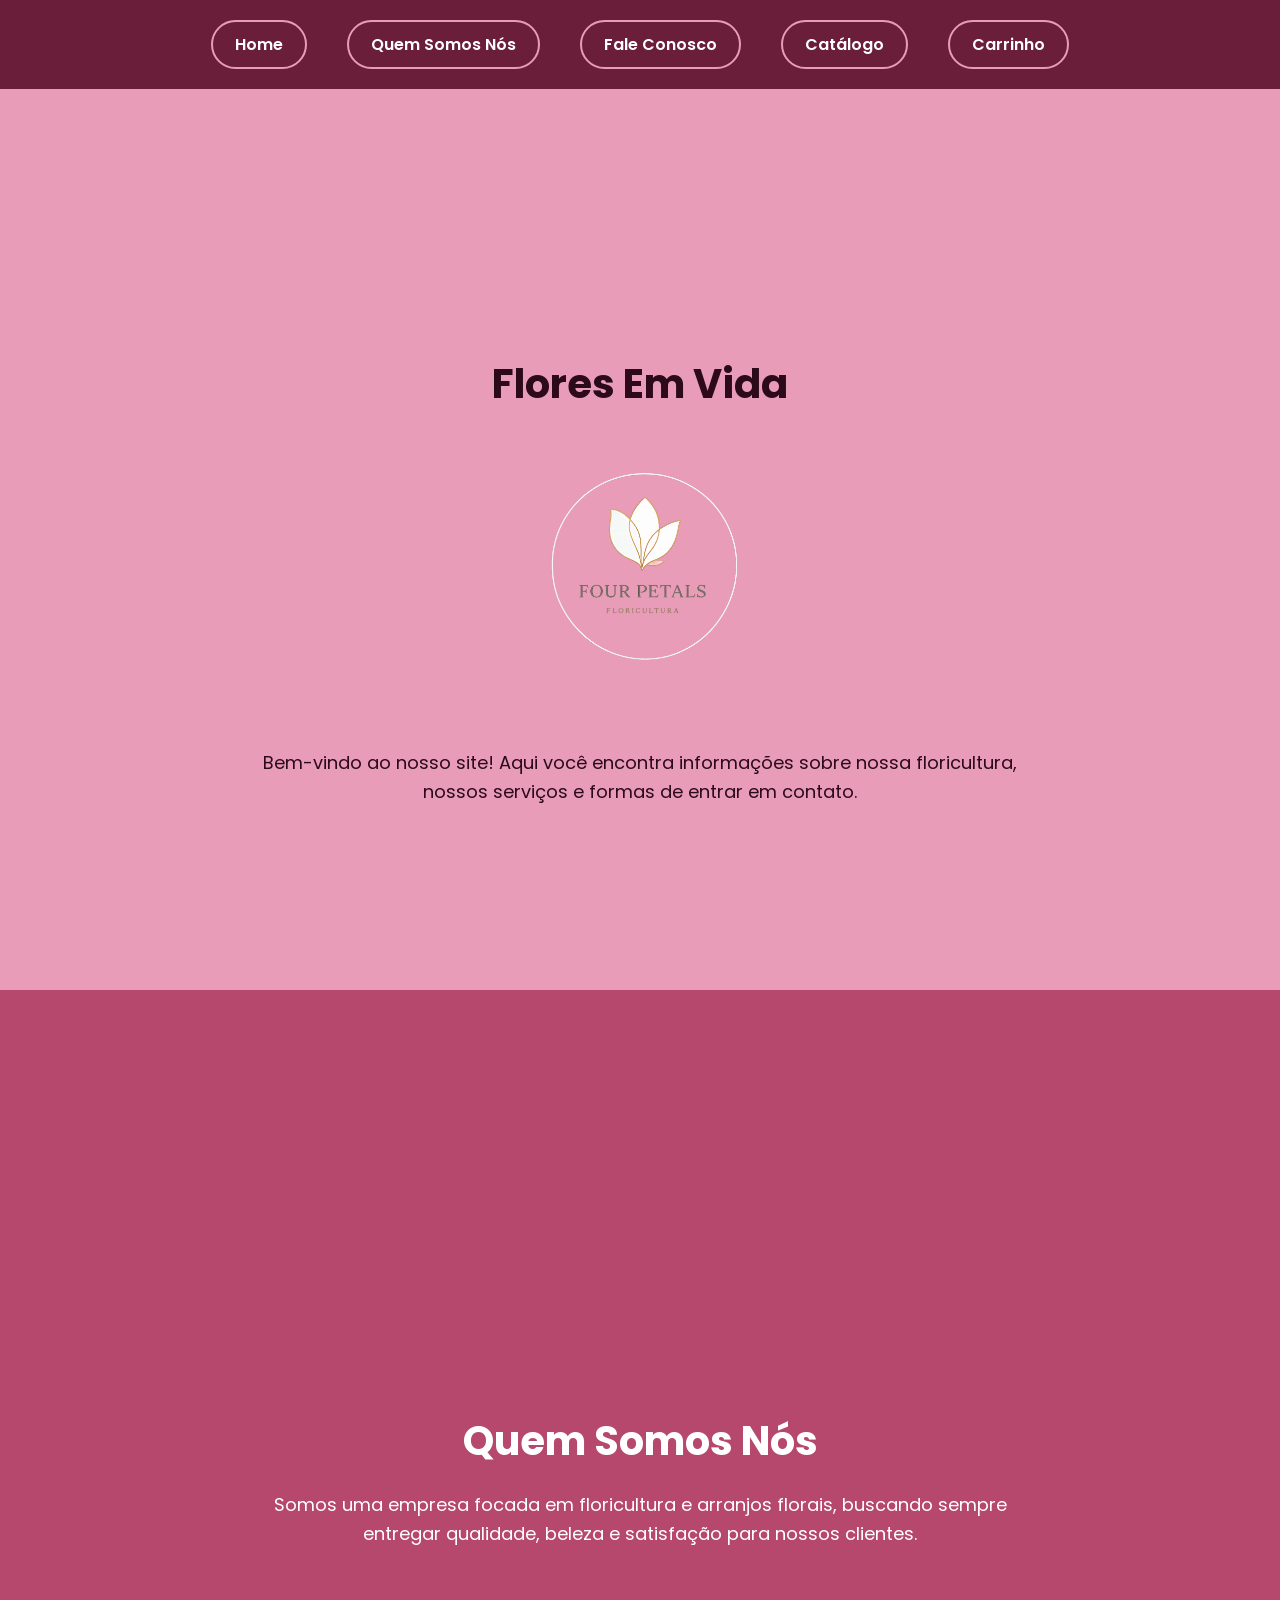
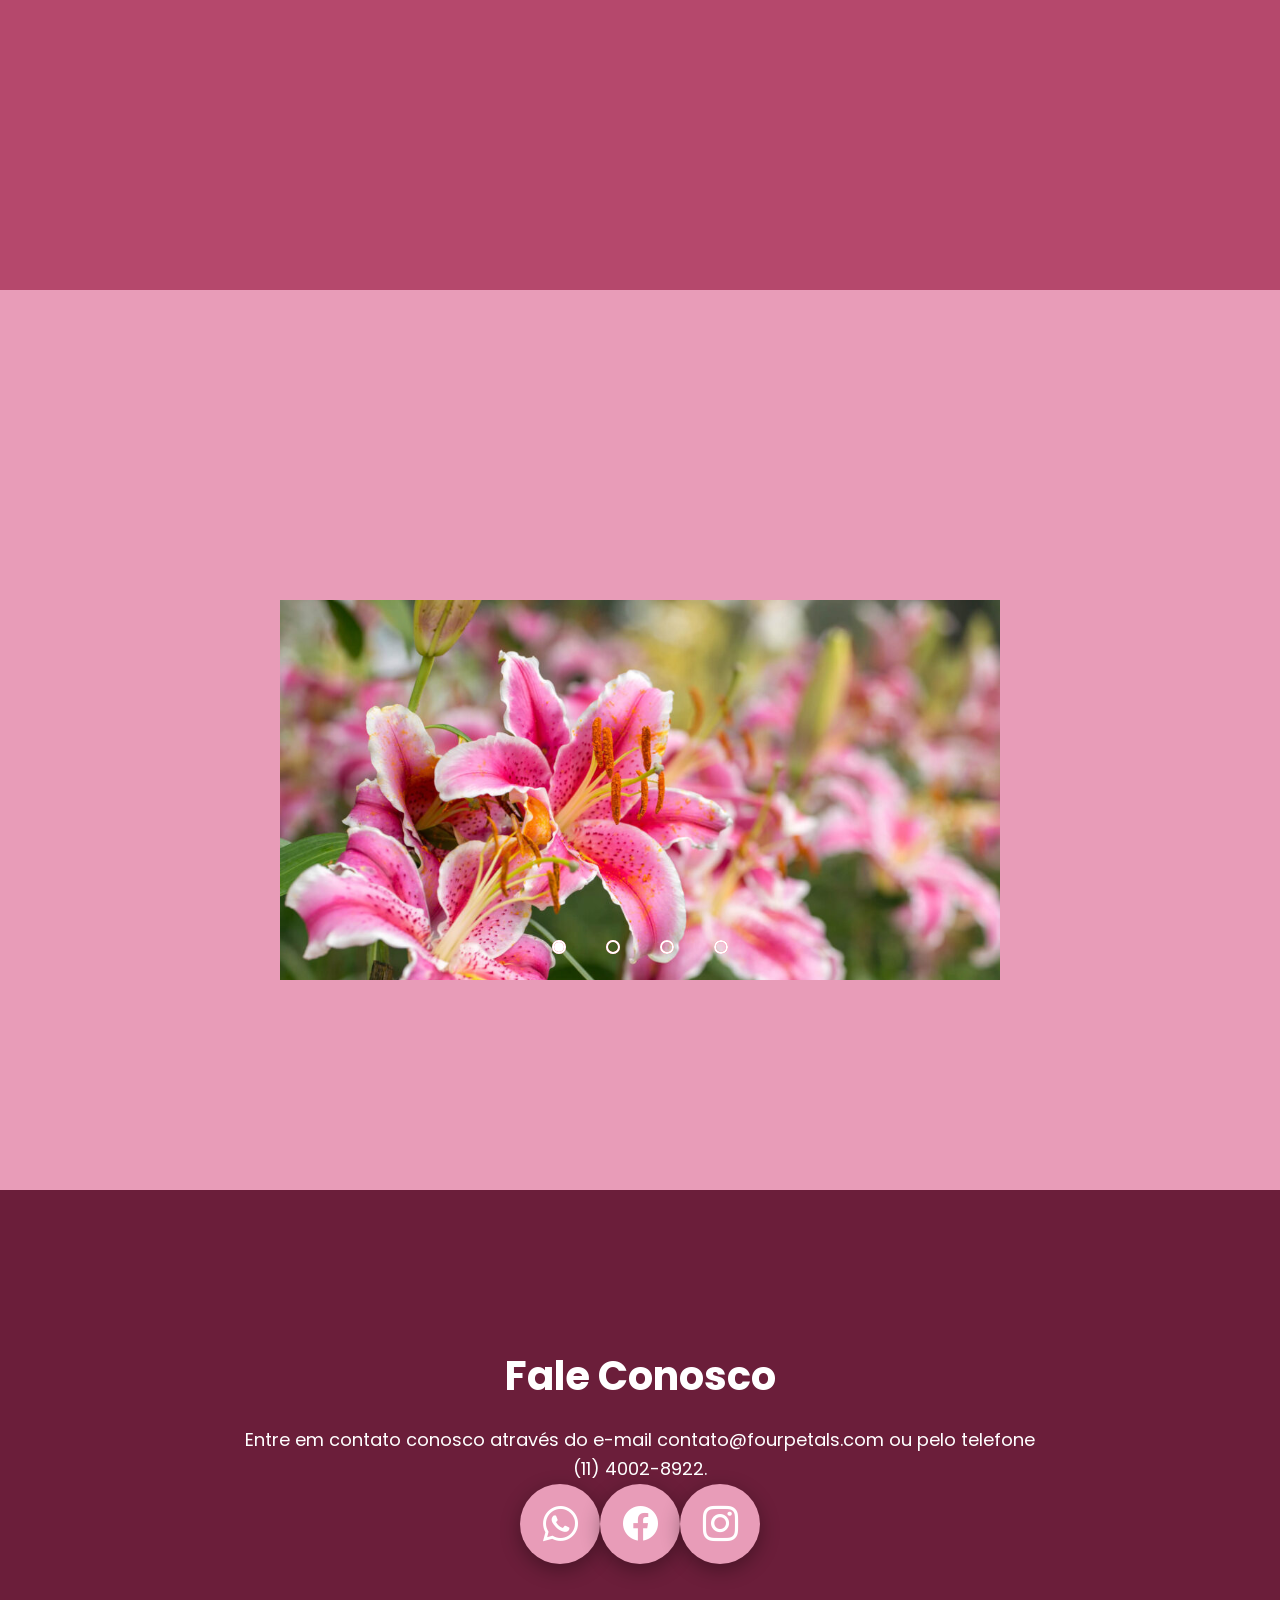
==== commit 86d0ba5e: "tcc finalização finalização do tcc" ====
--- a/index.html
+++ b/index.html
@@ -139,7 +139,7 @@
     <body>
             <div class="img-icones">
                 <ul>
-                    <a href="#">
+                    <a href="https://wa.me/5511973701446" target="blank">
                         <li style="--cor1: #8cff00; --cor2:#00ffe1;">
                             <span class="icon"><i class="bi bi-whatsapp"></i></span>
                             <span class="text">whatsapp</span>
@@ -158,7 +158,7 @@
                     </a>
 
 
-                    <a href="#">
+                    <a href="https://www.instagram.com/fourpetals.flores/" target="blank">
                         <li style="--cor1:#fb3997; --cor2:#fecf12;">
                             <span class="icon"><i class="bi bi-instagram"></i></span>
                             <span class="text">instagram</span>
--- a/style.css
+++ b/style.css
@@ -321,9 +321,9 @@
 
 header {
     width: 100%;
-    background: #835050;
+    background: #6B1E3A;
     padding: 20px 6%;
-    border-bottom: 1px solid #eee;
+    border-bottom: 1px solid #E89CB8;
     position: sticky;
     top: 0;
     z-index: 100;
@@ -335,34 +335,34 @@
 
 nav ul li a {
     display: inline-block;
-    color: #8b3a62;
+    color: #fff;
     text-decoration: none;
     font-size: 16px;
     font-weight: 600;
 
     padding: 10px 22px;
-    border: 2px solid #8b3a62;
+    border: 2px solid #E89CB8;
     border-radius: 25px;
 
     transition: 0.3s ease;
 }
 
 nav ul li a:hover {
-    background: #8b3a62;
-    color: #ffffff;
+    background: #E89CB8;
+    color: #6B1E3A;
 }
 
 
 /* Catálogo */
 
 .Img-catalogo {
-    width: 90%;
-    max-width: 1400px;
-    margin: 50px auto;
+    width: 1000%;
+    max-width: 1300px;
+    margin: 100px auto;
 
     display: grid;
     grid-template-columns: repeat(4, 1fr);
-    gap: 30px;
+    gap: 20px;
 }
 
 
@@ -370,45 +370,47 @@
 
 .produto {
     background: #ffffff;
-    border-radius: 18px;
+    border-radius: 40px;
     overflow: hidden;
 
-    box-shadow: 0 5px 20px rgba(0, 0, 0, 0.08);
+    box-shadow: 0 10px 10px rgba(0, 0, 0, 0.10);
 
     transition:
-        transform 0.3s ease,
+        transform 0.10s ease,
         box-shadow 0.3s ease;
 
     position: relative;
 }
 
 .produto:hover {
-    transform: translateY(-8px);
+    transform: translateY(-15px);
 
     box-shadow:
-        0 12px 30px rgba(0, 0, 0, 0.14);
+        0 12px 50px rgba(0, 0, 0, 0.50);
 }
 
 
 /* Imagem */
 
+
 .imagem-produto {
-    width: 100%;
-    height: 330px;
+    width: 120%;
+    height: 350px;
 
     position: relative;
     overflow: hidden;
 
-    background: #f5eeee;
+    background: #fff;
 }
 
 .imagem-produto img {
     width: 100%;
     height: 100%;
 
+    display: block;
+
     object-fit: cover;
-
-    display: block;
+    object-position: center;
 
     transition: transform 0.5s ease;
 }
@@ -418,12 +420,13 @@
 }
 
 
+
 /* Desconto */
 
 .desconto {
     position: absolute;
 
-    top: 15px;
+    top: 10px;
     left: 15px;
 
     width: 58px;
@@ -432,7 +435,7 @@
     background: #a83d68;
     color: #ffffff;
 
-    border-radius: 50%;
+    border-radius: 100%;
 
     display: flex;
     align-items: center;
@@ -442,11 +445,11 @@
 
     font-size: 12px;
     line-height: 1.2;
-    font-weight: 700;
+    font-weight: 1000;
 
     z-index: 2;
 
-    box-shadow: 0 4px 10px rgba(0, 0, 0, 0.18);
+    box-shadow: 0 10px 20px rgba(0, 0, 0, 0.18);
 }
 
 
@@ -480,7 +483,7 @@
 }
 
 .preco-antigo {
-    color: #999;
+    color: #6B1E3A;
 
     font-size: 14px;
 
@@ -488,19 +491,17 @@
 }
 
 .preco-atual {
-    color: #a83d68;
+    color: #111;
 
     font-size: 25px;
     font-weight: 700;
 }
 
 
-/* =========================
-   PARCELAMENTO
-========================= */
+/* Parcelamento */
 
 .informacoes p {
-    color: #777;
+    color: #6B1E3A;
 
     font-size: 13px;
     line-height: 1.5;
@@ -509,14 +510,12 @@
 }
 
 .informacoes strong {
-    color: #555;
+    color: #6B1E3A;
     font-weight: 600;
 }
 
 
-/* =========================
-   RESPONSIVIDADE
-========================= */
+/* Responsividade */
 
 /* Notebook */
 
@@ -667,6 +666,7 @@
     box-shadow: 0 4px 15px rgba(0, 0, 0, 0.25);
 
     transition: 0.2s;
+    
 }
 
 .cart-button:hover {
@@ -760,17 +760,16 @@
 /* cabeçalho */
 
 .cart-header {
-    height: 70px;
+    height: 100px;
 
     padding: 0 22px;
-
     display: flex;
     align-items: center;
     justify-content: space-between;
 
-    background: #131921;
-
-    color: white;
+    background: #E89CB8;
+
+    color: rgb(255, 249, 249);
 
     flex-shrink: 0;
 }
@@ -786,12 +785,14 @@
     background: transparent;
 
     color: white;
+    z
 
     font-size: 35px;
 
     cursor: pointer;
 
     line-height: 1;
+    
 }
 
 
@@ -1040,20 +1041,24 @@
 /* Principal*/
 
 .navbar {
-    position: relative;
+    position:fixed;
+    top: 0;
 
     width: 100%;
-    height: 62px;
-
-    background-color: #300718;
+    height: 80px;
+
+    background-color: #6B1E3A;
 
     display: flex;
     align-items: center;
     justify-content: center;
+    
 
     z-index: 100;
 
     box-sizing: border-box;
+    padding: 15px;
+    
 }
 
 .nav-links {
@@ -1062,27 +1067,26 @@
     justify-content: center;
 
     gap: 40px;
-
     width: 100%;
+    
 }
 
 .nav-links a {
     display: inline-block;
-
     color: #ffffff;
-
     text-decoration: none;
-
-    font-family: Arial, sans-serif;
-
-    font-size: 18px;
-
-    white-space: nowrap;
-}
-
-.nav-links a:hover {
-    color: #dddddd;
-}
+    font-size: 16px;
+    font-weight: 600;
+    padding: 10px 22px;
+    border: 2px solid #E89CB8;
+    border-radius: 25px;
+    transition: 0.10s ease; }
+
+    .nav-links a:hover {
+        color: #724848;
+        background-color: #E89CB8;
+        transition: 0.10s;
+    }
 
 
 /* CARRINHO */
@@ -1098,7 +1102,7 @@
 #cart-count {
     display: inline-flex;
 
-    align-items: center;
+    align-items: cente  r;
     justify-content: center;
 
     min-width: 20px;
@@ -1115,3 +1119,56 @@
     font-size: 12px;
     font-weight: bold;
 }
+
+
+#cart-overlay {
+  position: fixed;
+  top: 0; left: 0;
+  width: 100%; height: 100%;
+  background: rgba(0,0,0,0.5);
+  display: none;
+  z-index: 999;
+}
+#cart-overlay.active { display: block; }
+
+#cart-sidebar {
+  position: fixed;
+  top: 0; right: -400px;
+  width: 350px; height: 100%;
+  background: white;
+  padding: 20px;
+  z-index: 1000;
+  transition: 0.3s;
+  overflow-y: auto;
+}
+#cart-sidebar.active { right: 0; }
+
+#cart-button {
+  position: fixed;
+  top: 20px; right: 20px;
+  z-index: 100;
+  background: #e89bb5;
+  color: white;
+  border: none;
+  padding: 10px 15px;
+  border-radius: 20px;
+  cursor: pointer;
+}
+.cart-item { display: flex;
+    flex-direction: column;
+     gap: 10px;
+      margin-bottom: 15px;
+     border-bottom: 1px solid #eee; 
+     padding-bottom: 10px; 
+    }
+.cart-item-image { 
+    width: 60px;
+     height: 60px;
+      object-fit: cover;
+     }
+
+     #cart-items {
+        display: flex;
+        flex-direction: column;
+     }
+     
--- a/style.css
+++ b/style.css
@@ -321,9 +321,9 @@
 
 header {
     width: 100%;
-    background: #835050;
+    background: #6B1E3A;
     padding: 20px 6%;
-    border-bottom: 1px solid #eee;
+    border-bottom: 1px solid #E89CB8;
     position: sticky;
     top: 0;
     z-index: 100;
@@ -335,34 +335,34 @@
 
 nav ul li a {
     display: inline-block;
-    color: #8b3a62;
+    color: #fff;
     text-decoration: none;
     font-size: 16px;
     font-weight: 600;
 
     padding: 10px 22px;
-    border: 2px solid #8b3a62;
+    border: 2px solid #E89CB8;
     border-radius: 25px;
 
     transition: 0.3s ease;
 }
 
 nav ul li a:hover {
-    background: #8b3a62;
-    color: #ffffff;
+    background: #E89CB8;
+    color: #6B1E3A;
 }
 
 
 /* Catálogo */
 
 .Img-catalogo {
-    width: 90%;
-    max-width: 1400px;
-    margin: 50px auto;
+    width: 1000%;
+    max-width: 1300px;
+    margin: 100px auto;
 
     display: grid;
     grid-template-columns: repeat(4, 1fr);
-    gap: 30px;
+    gap: 20px;
 }
 
 
@@ -370,45 +370,47 @@
 
 .produto {
     background: #ffffff;
-    border-radius: 18px;
+    border-radius: 40px;
     overflow: hidden;
 
-    box-shadow: 0 5px 20px rgba(0, 0, 0, 0.08);
+    box-shadow: 0 10px 10px rgba(0, 0, 0, 0.10);
 
     transition:
-        transform 0.3s ease,
+        transform 0.10s ease,
         box-shadow 0.3s ease;
 
     position: relative;
 }
 
 .produto:hover {
-    transform: translateY(-8px);
+    transform: translateY(-15px);
 
     box-shadow:
-        0 12px 30px rgba(0, 0, 0, 0.14);
+        0 12px 50px rgba(0, 0, 0, 0.50);
 }
 
 
 /* Imagem */
 
+
 .imagem-produto {
-    width: 100%;
-    height: 330px;
+    width: 120%;
+    height: 350px;
 
     position: relative;
     overflow: hidden;
 
-    background: #f5eeee;
+    background: #fff;
 }
 
 .imagem-produto img {
     width: 100%;
     height: 100%;
 
+    display: block;
+
     object-fit: cover;
-
-    display: block;
+    object-position: center;
 
     transition: transform 0.5s ease;
 }
@@ -418,12 +420,13 @@
 }
 
 
+
 /* Desconto */
 
 .desconto {
     position: absolute;
 
-    top: 15px;
+    top: 10px;
     left: 15px;
 
     width: 58px;
@@ -432,7 +435,7 @@
     background: #a83d68;
     color: #ffffff;
 
-    border-radius: 50%;
+    border-radius: 100%;
 
     display: flex;
     align-items: center;
@@ -442,11 +445,11 @@
 
     font-size: 12px;
     line-height: 1.2;
-    font-weight: 700;
+    font-weight: 1000;
 
     z-index: 2;
 
-    box-shadow: 0 4px 10px rgba(0, 0, 0, 0.18);
+    box-shadow: 0 10px 20px rgba(0, 0, 0, 0.18);
 }
 
 
@@ -480,7 +483,7 @@
 }
 
 .preco-antigo {
-    color: #999;
+    color: #6B1E3A;
 
     font-size: 14px;
 
@@ -488,19 +491,17 @@
 }
 
 .preco-atual {
-    color: #a83d68;
+    color: #111;
 
     font-size: 25px;
     font-weight: 700;
 }
 
 
-/* =========================
-   PARCELAMENTO
-========================= */
+/* Parcelamento */
 
 .informacoes p {
-    color: #777;
+    color: #6B1E3A;
 
     font-size: 13px;
     line-height: 1.5;
@@ -509,14 +510,12 @@
 }
 
 .informacoes strong {
-    color: #555;
+    color: #6B1E3A;
     font-weight: 600;
 }
 
 
-/* =========================
-   RESPONSIVIDADE
-========================= */
+/* Responsividade */
 
 /* Notebook */
 
@@ -667,6 +666,7 @@
     box-shadow: 0 4px 15px rgba(0, 0, 0, 0.25);
 
     transition: 0.2s;
+    
 }
 
 .cart-button:hover {
@@ -760,17 +760,16 @@
 /* cabeçalho */
 
 .cart-header {
-    height: 70px;
+    height: 100px;
 
     padding: 0 22px;
-
     display: flex;
     align-items: center;
     justify-content: space-between;
 
-    background: #131921;
-
-    color: white;
+    background: #E89CB8;
+
+    color: rgb(255, 249, 249);
 
     flex-shrink: 0;
 }
@@ -786,12 +785,14 @@
     background: transparent;
 
     color: white;
+    z
 
     font-size: 35px;
 
     cursor: pointer;
 
     line-height: 1;
+    
 }
 
 
@@ -1040,20 +1041,24 @@
 /* Principal*/
 
 .navbar {
-    position: relative;
+    position:fixed;
+    top: 0;
 
     width: 100%;
-    height: 62px;
-
-    background-color: #300718;
+    height: 80px;
+
+    background-color: #6B1E3A;
 
     display: flex;
     align-items: center;
     justify-content: center;
+    
 
     z-index: 100;
 
     box-sizing: border-box;
+    padding: 15px;
+    
 }
 
 .nav-links {
@@ -1062,27 +1067,26 @@
     justify-content: center;
 
     gap: 40px;
-
     width: 100%;
+    
 }
 
 .nav-links a {
     display: inline-block;
-
     color: #ffffff;
-
     text-decoration: none;
-
-    font-family: Arial, sans-serif;
-
-    font-size: 18px;
-
-    white-space: nowrap;
-}
-
-.nav-links a:hover {
-    color: #dddddd;
-}
+    font-size: 16px;
+    font-weight: 600;
+    padding: 10px 22px;
+    border: 2px solid #E89CB8;
+    border-radius: 25px;
+    transition: 0.10s ease; }
+
+    .nav-links a:hover {
+        color: #724848;
+        background-color: #E89CB8;
+        transition: 0.10s;
+    }
 
 
 /* CARRINHO */
@@ -1098,7 +1102,7 @@
 #cart-count {
     display: inline-flex;
 
-    align-items: center;
+    align-items: cente  r;
     justify-content: center;
 
     min-width: 20px;
@@ -1115,3 +1119,56 @@
     font-size: 12px;
     font-weight: bold;
 }
+
+
+#cart-overlay {
+  position: fixed;
+  top: 0; left: 0;
+  width: 100%; height: 100%;
+  background: rgba(0,0,0,0.5);
+  display: none;
+  z-index: 999;
+}
+#cart-overlay.active { display: block; }
+
+#cart-sidebar {
+  position: fixed;
+  top: 0; right: -400px;
+  width: 350px; height: 100%;
+  background: white;
+  padding: 20px;
+  z-index: 1000;
+  transition: 0.3s;
+  overflow-y: auto;
+}
+#cart-sidebar.active { right: 0; }
+
+#cart-button {
+  position: fixed;
+  top: 20px; right: 20px;
+  z-index: 100;
+  background: #e89bb5;
+  color: white;
+  border: none;
+  padding: 10px 15px;
+  border-radius: 20px;
+  cursor: pointer;
+}
+.cart-item { display: flex;
+    flex-direction: column;
+     gap: 10px;
+      margin-bottom: 15px;
+     border-bottom: 1px solid #eee; 
+     padding-bottom: 10px; 
+    }
+.cart-item-image { 
+    width: 60px;
+     height: 60px;
+      object-fit: cover;
+     }
+
+     #cart-items {
+        display: flex;
+        flex-direction: column;
+     }
+     
